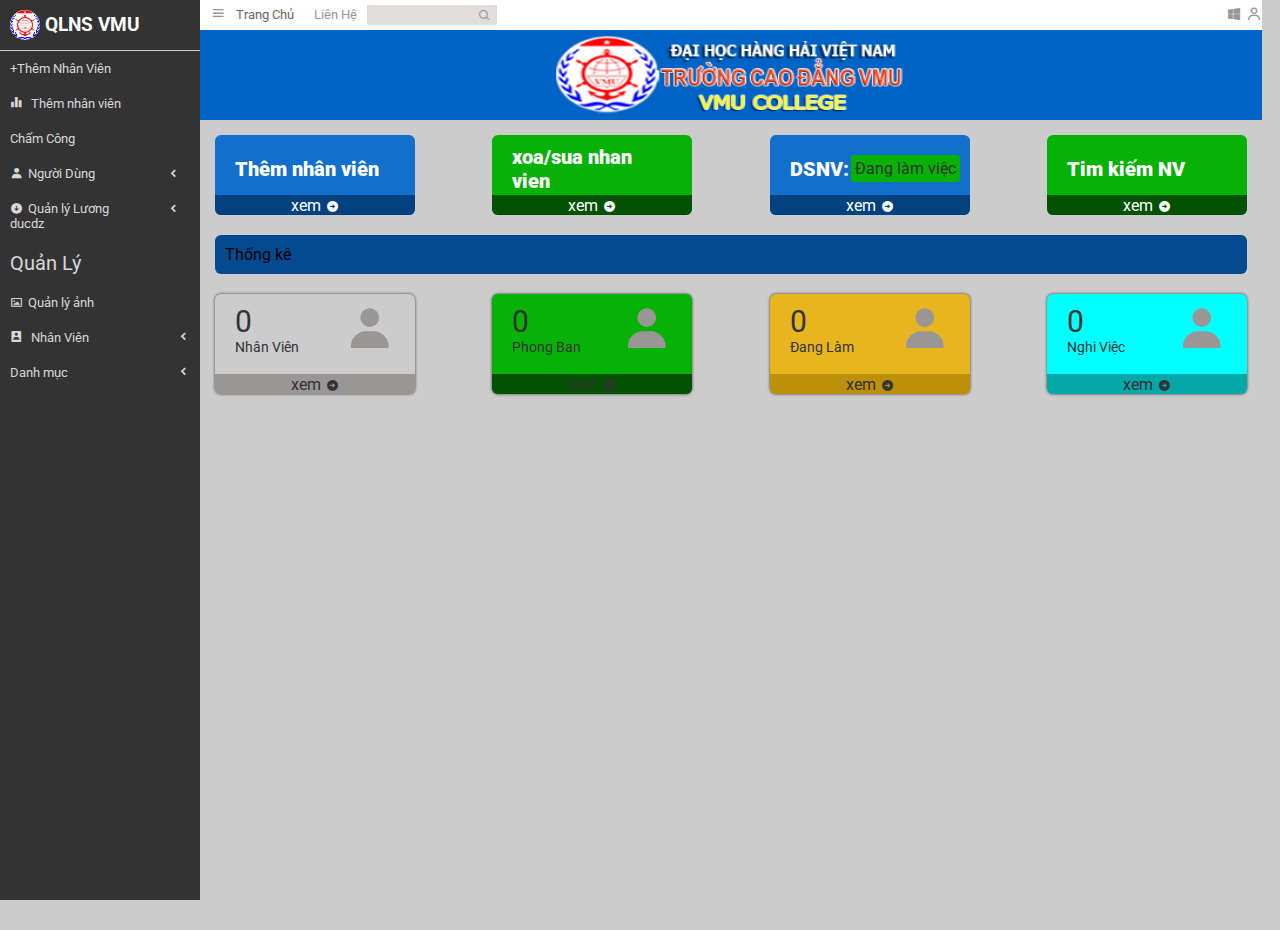
==== login.html @ 04783972 "update code" ====
<!DOCTYPE html>
<html lang="en">
<head>
    <meta charset="UTF-8">
    <meta http-equiv="X-UA-Compatible" content="IE=edge">
    <meta name="viewport" content="width=device-width, initial-scale=1.0">
    <title>phan mam nhan su</title>
    <link rel="stylesheet" href="./style.css">
    <link href='https://unpkg.com/boxicons@2.1.4/css/boxicons.min.css' rel='stylesheet'>
    <link rel="preconnect" href="https://fonts.googleapis.com">
<link rel="preconnect" href="https://fonts.gstatic.com" crossorigin>
<link href="https://fonts.googleapis.com/css2?family=Lobster&family=Pacifico&family=Roboto:ital,wght@0,300;0,400;1,400&display=swap" rel="stylesheet">
</head>
<body onload="listMember()">
    <header>
        <div class="menu">
            <div class="menu-logo">
                <img src="./img/download.png" alt="">
                <h3>QLNS VMU</h3>
            </div>
             <ul class="menu-content">
                <li>+Thêm Nhân Viên</li>
                <li><i class='bx bxs-bar-chart-alt-2'></i>
                  <span>Thêm nhân viên</span> </li>
                <li>Chấm Công</li>
                <li><i class='bx bxs-user'></i> Người Dùng <i class='bx bxs-chevron-left arrow-right'></i></li>
                <li class="wage"> 
                    <div class="wage-list">
                        <i class='bx bxs-down-arrow-circle'></i> Quản lý Lương <i class='bx bxs-chevron-left arrow-right wage-arrow'></i>
                        <i class='bx bx-chevron-down arrow-right wage-arrow1 move'></i>
                    </div>
                        <div>ducdz</div>
                        <div class="table-salary move">
                            <p><input type="radio" name="wage"> <small>Bang tinh luong</small> <br></p>
                             
                             <p><input type="radio" name="wage"> <span class="salary">Tinh luong</span></p>
                             
                        </div>
                               
                </li>
                <li class="li6">Quản Lý</li>
                <li><i class='bx bx-image'></i> Quản lý ảnh</li>
                <li><i class='bx bxs-user-rectangle'></i> Nhân Viên <i class='bx bxs-chevron-left arrow-right'></i></li>
                <li>Danh mục <i class='bx bxs-chevron-left arrow-right '></i></li>
             </ul>
        </div>
        <div class="content">
            <div class="content-top">
                <div class="header-top">
                    <div class="header-top-icon">
                        <i class='bx bx-menu'></i>
                    </div>
                     <span class="home-page">Trang Chủ</span>
                     <span>Liên Hệ</span>
                     <div class="header-top-search">
                        <input type="text" >
                        <i class='bx bx-search search'></i>
                     </div>
                </div>
                <div class="header-top-2">
                    <a href="#"><i class='bx bxl-windows'></i></a>
                    <a href="#"><i class='bx bx-user'></i></a>
                </div>
            </div>
             <div class="content-body">
                <div class="content-logo">
                    <img src="./img/logo11.png" alt="">
                </div>
                <div class="content-add">
                    <div class="add-staff">
                        <span>Thêm nhân viên</span>
                        <div class="add-staff-item add-Staff-move">
                            <p>xem</p>
                            <i class='bx bxs-right-arrow-circle'></i>
                        </div>
                        
                    </div>
                    <div class="add-staff xanh Timekeeping">
                        <span>xoa/sua nhan vien</span>
                        <div class="add-staff-item xanh">
                            <p>xem</p>
                            <i class='bx bxs-right-arrow-circle'></i>
                        </div>
                    </div>
                    <div class="add-staff">
                        <span>DSNV:</span>
                        <a href="#">Đang làm việc </a>
                        <div class="add-staff-item ">
                            <p>xem</p>
                            <i class='bx bxs-right-arrow-circle'></i>
                        </div>
                    </div>
                    <div class="add-staff xanh">
                        <span>Tim kiếm NV</span>
                        <div class="add-staff-item xanh">
                            <p>xem</p>
                            <i class='bx bxs-right-arrow-circle'></i>
                        </div>
                    </div>
                </div>
                <div class="statisitcal">
                    <div class="statisitcal-text">
                        <span>Thống kê</span>
                    </div>
                    <div class="statisitcal-content  ">
                        <div class="statisitcal-item">
                            <div class="statisitcal-chu">
                                 <div class="statisitcal-chu-item">
                                    <span>0 </span>
                                    <p>Nhân Viên</p>
                                 </div>
                                 
                                <i class='bx bxs-user'></i>
                            </div>
                             
                            <div class="add-staff-item white infor-staff">
                                <p>xem</p>
                                <i class='bx bxs-right-arrow-circle'></i>
                            </div>
                        </div>
                        <div class="statisitcal-item xanh">
                            <div class="statisitcal-chu">
                                 <div class="statisitcal-chu-item">
                                    <span>0 </span>
                                    <p>Phong Ban</p>
                                 </div>
                                 
                                <i class='bx bxs-user'></i>
                            </div>
                             
                            <div class="add-staff-item xanh ">
                                <p>xem</p>
                                <i class='bx bxs-right-arrow-circle'></i>
                            </div>
                        </div>
                        <div class="statisitcal-item vang ">
                            <div class="statisitcal-chu">
                                 <div class="statisitcal-chu-item">
                                    <span>0 </span>
                                    <p>Đang Làm</p>
                                 </div>
                                 
                                <i class='bx bxs-user'></i>
                            </div>
                             
                            <div class="add-staff-item vang">
                                <p>xem</p>
                                <i class='bx bxs-right-arrow-circle'></i>
                            </div>
                        </div>
                        <div class="statisitcal-item xanhlam">
                            <div class="statisitcal-chu">
                                 <div class="statisitcal-chu-item">
                                    <span>0 </span>
                                    <p>Nghi Việc</p>
                                 </div>
                                 
                                <i class='bx bxs-user'></i>
                            </div>
                             
                            <div class="add-staff-item xanhlam">
                                <p>xem</p>
                                <i class='bx bxs-right-arrow-circle'></i>
                            </div>
                        </div>
                    </div>
                    <div class="board-Staff move">
                        <h3>Thông Tinh Nhân Viên</h3>
                        <form action="">
                            <div class="board-Staff-item">  
                                <span>Họ và tên</span>
                                <input type="text" id="fullname">
                                <small > </small> <br>
                            </div>
                            <div class="board-Staff-item">
                                <span>Email</span>
                                <input type="email" id="email">
                                <small for=""> </small> <br>
                            </div>
                            <div class="board-Staff-item">
                                <span>số điện thoại</span>
                                <input type="text" id="sdt">
                                <small for=""> </small> <br>
                            </div>
                            <div class="board-Staff-item">
                                <span>Địa chỉ</span>
                                <input type="text" id="address">
                                <small > </small> <br>
                            </div>
                             
                            <div class="board-Staff-item">
                                <span>So CMND</span>
                                <input type="text" id="cmnd">
                                <small> </small> <br>
                            </div>
                            <div class="board-Staff-item  ">
                                <span>Tinh Trang</span>
                            <input type="radio" name="word" id="job" value="1">Đang Làm
                            <input type="radio" name="word" id="nojob" class="check-word" value="2">Nghỉ Việc
                            <small> </small> <br>
                            </div>
                            
                            <div class="board-Staff-item ">
                                <span>Giới Tính</span>
                            <input type="radio"   name="gender" id="male" value="Nam">Nam
                            <input type="radio" name="gender" id="famale" class="check-seed" value="Nu">Nu 
                            <small> </small> <br>
                            </div>
                            <div class="board-Staff-item  ">
                                <input id="index" type="hidden">
                            </div>
                            <button id="submit-save" class="add-submit" type="submit">Lưu lại</button>
                            <button id="submit-update" style="display:none">update</button>
                        </form>
                         
                    </div>
                    <table  width="100%" id="table-info" class="infor-Member move">
                           <!-- <tr>   
                            <th>Ho Va Ten</th>
                            <th>Dia Chi Email </th>
                            <th>So dien Thoai</th>
                            <th>dia Chi</th>
                            <th>So CMND</th>
                            <th>Tinh Trang</th>
                            <th>gioi tinh</th>
                            </tr> -->
                            <!-- <tr>
                                <td>tran duy duc</td>
                                <td>tranduc@gmail.com</td>
                                <td>098923323</td>
                                <td>vb hai phong</td>
                                <td>48384090384028502</td>
                                <td class="green">nghi viec</td>
                                <td>nam</td>
                            </tr> -->
                              
                    </table>
                    <table  width="100%" class="edit-staff move">
                    </table>
                </div>
             </div>
        </div>
         
         <script src="./index.js"></script>
    </header>
</body>
</html>
---- style.css ----
*{
    margin: 0px;
    padding: 0px;
    box-sizing: border-box;
    font-family: 'Roboto', sans-serif;
}
header{
    width: 100%;
    display: flex;
}
a{
    text-decoration: none;
}
body{
    background-color: #ccc;
    overflow-x: hidden;
    width: 100%;
    height: 100%;
}
.menu{
   
    position: fixed;
    top: 0;
    right: 0;
    bottom: 0;
    width: 200px;
    left: 0;
    background-color: #333;
    margin: 0px;
}
.content{
    width:83%;
    margin-left: 200px;
}
.header-top{
    display: flex;
    margin: 0px 10px;
}
.content-top{
    height: 30px;
    background-color: #fff;
    width: 100%;
    display: flex;
    align-items: center;
    justify-content: space-between;
    color: #9b9696;
    
}
.content-top span{
    margin: 0px 10px;
    font-size: 13px;
    line-height: 20px;
    
}
.header-top-search{
    width: 130px;
    height: 20px;
    display: flex;
    position: relative;
    
    border-radius: 2px;
    background-color: #ccc;
}
.header-top-search input{
    outline: none;
    height: 100%;
    width: 100%;
    padding: 2px 5px;
    font-size: 10px;
    border: none;
    background-color: #e2dddd;
    border-radius: 3px;
}
.header-top-search .search{ 
    position: absolute;
    right:6px;
    top:50%;
    transform: translateY(-50%);
    font-size: 13px;
    
}
.content-logo{
    background-color: #0063c6;
    display: flex;
    justify-content: center;
    height: 90px;
}
.header-top-2 a{
    color: #9b9696;
}
.content-body img{
   width: 350px;
   height: 100%;
   margin: 0px auto;
}
.content-body{
    height: 100vh;
}
.content-add{
    display: flex;
    justify-content: space-between;
    margin: 15px 0px;
    padding: 0px 15px;
}
.add-staff{
    padding:7px 20px 20px 20px;
    display: flex;
    align-items: center;
    background-color: #126fcb;
    color: #fff;
    border-radius: 6px;
    position: relative;
    overflow: hidden;
    height: 80px;
    width: 200px;
    position: relative;
}
.add-staff a{
    position: absolute;
    background-color: #06b206;
    padding: 4px;
    border-radius: 3px;
    color: #333;
}

.add-staff span{
  font-size: 20px;
  font-weight: 900;
  position: relative;
}
.add-staff a{
    position: absolute;
    right: 10px;
}
 .add-staff-item{
    width: 100%;
    height: 15px;
    background-color:#034281;
    position: absolute;
    bottom: 0px;
    left: 0px;
    display: flex;
    align-items: center;
    padding: 10px;
    justify-content: center;
    cursor: pointer;
 }
 .add-staff.xanh{
    background-color:#06b206;
 }
 .add-staff-item.white{
    background-color:#9b9696;
 }
 .add-staff-item.xanh{
    background-color: #025202;
 }
 .statisitcal-item.xanh{
    background-color:#06b206;
 }
 .statisitcal-item.vang{
    background-color: #e7b51e;
 }
 .add-staff-item.vang{
    background-color: #bd9009;
 }
 .statisitcal-item.xanhlam{
    background-color: #00FFFF;
 }
 .add-staff-item.xanhlam{
    background-color: #05a8a8;
 }
 .add-staff-item i{
    font-size: 13px;
    margin:2px 0px 0px 5px;
 }
 .statisitcal{
    width: 100%;
    padding:5px 15px;
    
 }
 .statisitcal-text{
    padding: 10px;
    width: 100%;
    background-color:#044a91;
    border-radius: 6px;
    
 }
 .statisitcal-content{
    margin-top: 20px;
    display: flex;
    justify-content: space-between;
 }
 .statisitcal-content.move{
    position: relative;
    right: -120%;
    transition:linear 1s;
    display: none;
 }
 .statisitcal-item{
    padding: 10px 20px;
    color: #333;
    border-radius: 6px;
    position: relative;
    overflow: hidden;
    height: 100px;
    width: 200px;
     
    box-shadow: 0 0 3px #333;
 }
 .statisitcal-chu{
    display: flex;
    justify-content: space-between;
 }
 .statisitcal-chu span{
    font-size: 30px;
 }
 .statisitcal-chu p{
    font-size: 14px;
 }
 .statisitcal-chu i{
    font-size: 50px;
    align-items: center;
    color: #9b9696;
 }
 .menu-logo{
    color: #fff;
    padding: 10px;
    border-bottom: 1px solid#ccc;
    display: flex;
    align-items: center;
 }
.menu-logo img{
    width: 30px;    
    height: 30px;
    margin-right: 5px;
    border-radius: 50px;
}
li{
    list-style: none;
}
.menu-content{
    padding: 10px;
}
.menu-content li{
    margin-bottom: 20px;
    color: #d7d7d7;
    font-size: 13px;
}
.menu-content li:nth-child(4){
     display: flex;
     align-items: center;
     position: relative;
     
}
.menu-content li:nth-child(5){
    
    align-items: center;
    position: relative;
    
}
.wage:checked ~ .table-salary{
     display: block;
}
.table-salary{
     padding: 5px 0px 0px 5px;
    font-size: 12px;
     
 }
 .table-salary.move{
     display: none;
 }
 .table-salary p{
  display: flex;
  align-items: center;
  padding: 3px 0px 2px 5px
 }
 
 .table-salary p input{
    width: 9px;
    border: none;
    padding-right: 5px;
    margin-right: 5px;
 }
 .wage-arrow.move{
    display: none;
 }
 .wage-arrow1.move{
    display: none;
    font-size: 12px;
 }
 .wage-arrow1{
    font-size: 16px;
 }
 
 .wage-list{
    display: flex;
    align-items: center;
 }
.menu-content li:nth-child(6){
    display: flex;
    align-items: center;
    position: relative;
    margin-top: 20px;
    font-size: 20px;
}
.menu-content li:nth-child(7){
    display: flex;
    align-items: center;
    position: relative;
    
}
.menu-content li i{
    margin-right: 5px;
}
.menu-content li:hover{
    color:#fff;
    cursor: pointer;
}
.menu-content li .arrow-right{
   position: absolute;
   right: 5px;
}
.board-Staff{
    margin-top: 20px;
    width: 550px;
     
    box-shadow: 0 0 3px #333;
    padding:10px 20px;
    border-radius: 3px;
    background-image: url(img/download-bang-nhanvien.jpg);
    background-size: cover;
    background-position: center;
    
}
.board-Staff .move{
    color: red;
}
.board-Staff-item{
    margin: 6px 0px;
    display: flex;
    align-items: center;
}
.board-Staff-item input{
    border: none;
    border-radius: 3px;
    padding: 4px 6px;
    outline: none;
    box-shadow: 0 0 2px #333;
    margin:1px 5px 1px 5px;
    font-size: 11px;
    width:160px;
}
.board-Staff-item input[type="radio"]{
    width: 13px;
    box-shadow: none;
}

.board-Staff-item span{
    width: 100px;
    float: left;
    font-size: 13px;
}
.board-Staff button{
    padding: 7px 20px;
    border: none;
    border-radius: 9px;
    background-color: rgb(231, 220, 220)  ;
    cursor: pointer;
}
.board-Staff button:hover{
    background-color: #9b9696;
}
.board-Staff.move{
    display: none;
}
#male,#famale{
     box-shadow: none;
     margin-right: 5px;
}
#table-info,#table-info tr,#table-info th{
    box-shadow: 0 0 1px black;
    padding: 15PX 0PX;
}
#table-info{
    margin-top: 20px;
     
}
#table-info.move{
    display: none;
}
#table-info td{
    padding: 15px 8px;
    
}
/* #table-info td.green{
     color: #0063c6;
}
#table-info td.red{
    color: red;
} */
table{
    border-collapse:collapse;
}
 .board-Staff-item small{
    margin-left: 5px;
 }
 .infor-Member tr{
    background-image: url(img/download-bang-nhanvien.jpg);
    background-position:left;
    background-size:auto;
    opacity: 0.8;
    color:black;
 }
 .edit-staff.move{
    display: none;
 }
 .edit-staff tr{
    background-image: url(img/download-bang-nhanvien.jpg);
    background-position:left;
    background-size:auto;
    opacity: 0.8;
    color:black;
    box-shadow: 0 0 1px black;
    padding: 15px 0px;
 }
 .edit-staff td{
    padding: 15px 8px;
    font-size: 13px;
 }
 .edit-staff th{
    padding: 15px 8px;
 }
 .edit-staff{
    margin-top: 20px;
    box-shadow: 0 0 1px black;
    padding: 15PX 0PX;
 }
 .home-page{
    cursor: pointer;
    color: rgb(110, 102, 102);
 }
 .home-page:hover{
    color: black;
 }
 .managae-salary{
    position: relative;
 }
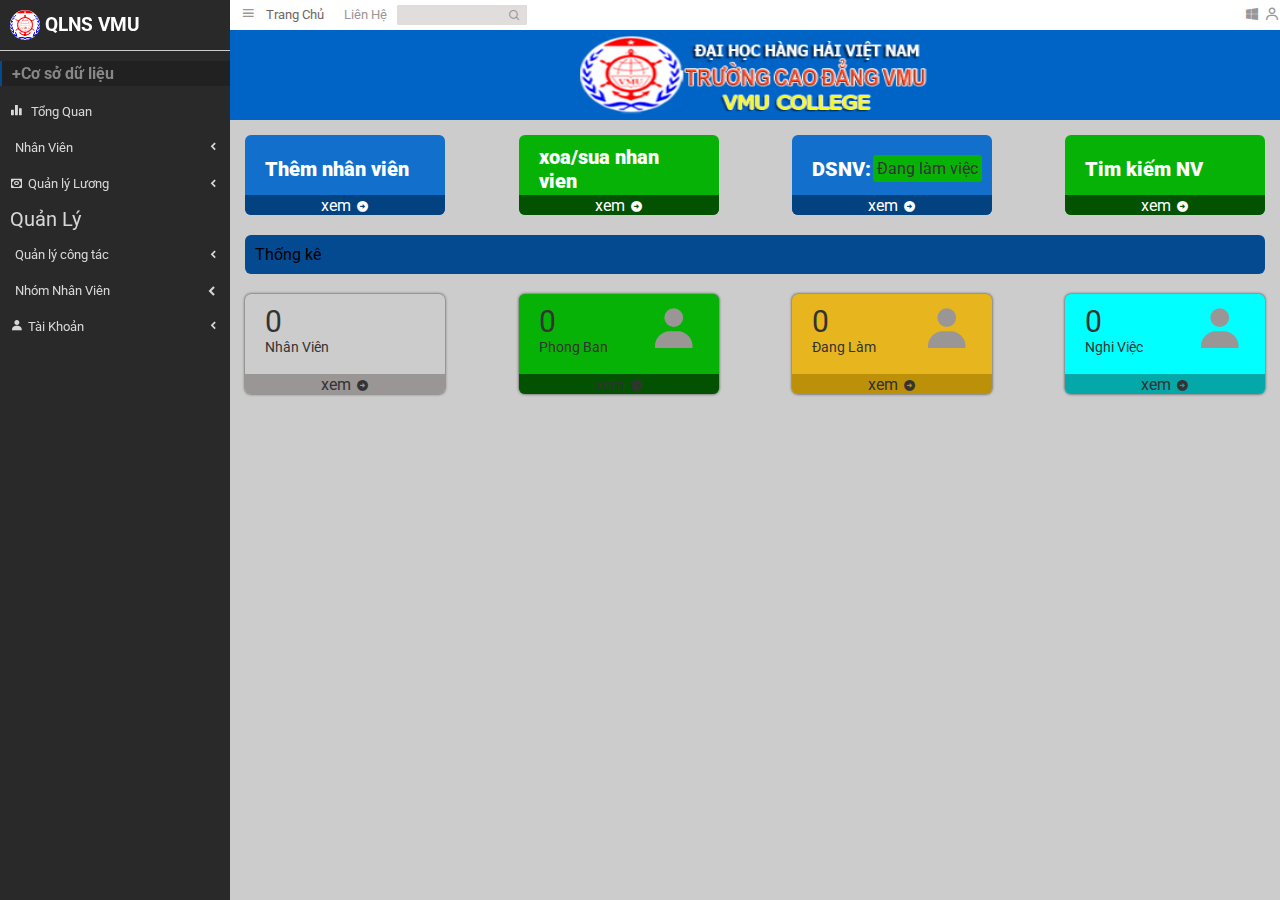
==== commit 16a9a13c: "update" ====
--- a/login.html
+++ b/login.html
@@ -10,6 +10,7 @@
     <link rel="preconnect" href="https://fonts.googleapis.com">
 <link rel="preconnect" href="https://fonts.gstatic.com" crossorigin>
 <link href="https://fonts.googleapis.com/css2?family=Lobster&family=Pacifico&family=Roboto:ital,wght@0,300;0,400;1,400&display=swap" rel="stylesheet">
+<link rel="stylesheet" href="https://cdnjs.cloudflare.com/ajax/libs/font-awesome/6.2.1/css/all.min.css" integrity="sha512-MV7K8+y+gLIBoVD59lQIYicR65iaqukzvf/nwasF0nqhPay5w/9lJmVM2hMDcnK1OnMGCdVK+iQrJ7lzPJQd1w==" crossorigin="anonymous" referrerpolicy="no-referrer" />
 </head>
 <body onload="listMember()">
     <header>
@@ -19,31 +20,78 @@
                 <h3>QLNS VMU</h3>
             </div>
              <ul class="menu-content">
-                <li>+Thêm Nhân Viên</li>
+                <li class="move">+Cơ sở dữ liệu</li>
                 <li><i class='bx bxs-bar-chart-alt-2'></i>
-                  <span>Thêm nhân viên</span> </li>
-                <li>Chấm Công</li>
-                <li><i class='bx bxs-user'></i> Người Dùng <i class='bx bxs-chevron-left arrow-right'></i></li>
+                  <span class="menu-scroll">Tổng Quan</span> </li>
+                <!-- <li>Chấm Công</li> -->
+                <li class="menu-li-Staff">
+                    <div class="staff-name menu-scroll">
+                     <i class="fa-solid fa-users-line"></i>  Nhân Viên <i class='bx bxs-chevron-left wage-arrow2'></i>
+                        <i class='bx bx-chevron-down arrow-right wage-arrow3 move'></i> <br>
+                    </div>
+                    <div class="staff-item move">
+                        <p class="menu-addStaff"><input type="radio" name="wage"> <span>Thêm Nhân Viên</span> <br></p>
+                         
+                         <p class="menu-EditStaff"><input type="radio" name="wage"> <span class="salary">Sửa xóa nhân viên</span></p>
+                         <p class="menu-InfoStaff"><input type="radio" name="wage"> <span>thông tin Nhân viên</span> <br></p>
+                         <p ><input type="radio" name="wage"> <span>Chức vụ</span> <br></p>
+                         <p ><input type="radio" name="wage"> <span>Trình độ</span> <br></p>
+                    </div>
+
+                </li>
                 <li class="wage"> 
-                    <div class="wage-list">
-                        <i class='bx bxs-down-arrow-circle'></i> Quản lý Lương <i class='bx bxs-chevron-left arrow-right wage-arrow'></i>
+                    <div class="wage-list menu-scroll">
+                        <i class='bx bx-money'></i> Quản lý Lương <i class='bx bxs-chevron-left arrow-right wage-arrow'></i>
                         <i class='bx bx-chevron-down arrow-right wage-arrow1 move'></i>
-                    </div>
-                        <div>ducdz</div>
-                        <div class="table-salary move">
-                            <p><input type="radio" name="wage"> <small>Bang tinh luong</small> <br></p>
-                             
-                             <p><input type="radio" name="wage"> <span class="salary">Tinh luong</span></p>
-                             
-                        </div>
-                               
-                </li>
-                <li class="li6">Quản Lý</li>
-                <li><i class='bx bx-image'></i> Quản lý ảnh</li>
-                <li><i class='bx bxs-user-rectangle'></i> Nhân Viên <i class='bx bxs-chevron-left arrow-right'></i></li>
-                <li>Danh mục <i class='bx bxs-chevron-left arrow-right '></i></li>
+                    </div>   
+                    <div class="table-salary move ">
+                        <p><input type="radio" name="wage"> <label>Bang tinh luong</label> <br></p>
+                         
+                         <p class="table-salary-table"><input type="radio" name="wage"> <span class="salary">Tinh luong</span></p>
+                         
+                    </div>       
+                </li>
+                 
+                <li class="li6 menu-scroll">Quản Lý</li>
+                <li>
+                    <div class="menu-word">
+                        <i class="fa-solid fa-plane"></i> Quản lý công tác <i class='bx bxs-chevron-left arrow-right menu-icon-left'></i>
+                        <i class='bx bx-chevron-down arrow-right menu-icon-bottom move'></i>
+                    </div>   
+                     
+                    <div class="menu-word-list move">
+                        <p id="add-word"><input type="radio" name="wage" > <label>Tạo công tác</label> <br></p>     
+                         <p class="table-salary-table"><input type="radio" name="wage"> <span class="salary">Danh sách công tác</span></p>
+                         
+                    </div>    
+                    
+                </li>
+               
+
+                <li>
+                    <div class="menu-Staff-group">
+                        <i class="fa-solid fa-people-roof"></i>Nhóm Nhân Viên <i class='bx bxs-chevron-left arrow-right menu-Staff-group-left'></i>
+                        <i class='bx bx-chevron-down arrow-right menu-Staff-group-bottom move'></i>
+                    </div>
+                    <div class="menu-Staff-group-list move">
+                        <p><input type="radio" name="wage"> <label>Tạo công tác</label> <br></p>     
+                         <p class="table-salary-table"><input type="radio" name="wage"> <span class="salary">Danh sách công tác</span></p>
+                    </div>   
+                </li>
+                <li>
+                    <div class="menu-account-list">
+                        <i class='bx bxs-user'></i>Tài Khoản <i class='bx bxs-chevron-left arrow-right menu-account-bottom'></i>
+                        <i class='bx bx-chevron-down arrow-right menu-account-left move'></i>
+                    </div>
+                     
+                    <div class="menu-account move">
+                        <p><input type="radio" name="wage"> <label><a href="index.html">Đăng nhập</a></label> <br></p>     
+                         <p class="table-salary-table"><input type="radio" name="wage"> <span class="salary"><a href="signup.html">Đăng ký tài khoản</a></span></p>
+                    </div>  
+                </li>
              </ul>
         </div>
+    </header>
         <div class="content">
             <div class="content-top">
                 <div class="header-top">
@@ -92,7 +140,7 @@
                     </div>
                     <div class="add-staff xanh">
                         <span>Tim kiếm NV</span>
-                        <div class="add-staff-item xanh">
+                        <div class="add-staff-item xanh add-staff-xanh">
                             <p>xem</p>
                             <i class='bx bxs-right-arrow-circle'></i>
                         </div>
@@ -110,7 +158,7 @@
                                     <p>Nhân Viên</p>
                                  </div>
                                  
-                                <i class='bx bxs-user'></i>
+                                 <i class="fa-solid fa-users-line"></i>
                             </div>
                              
                             <div class="add-staff-item white infor-staff">
@@ -136,7 +184,7 @@
                         <div class="statisitcal-item vang ">
                             <div class="statisitcal-chu">
                                  <div class="statisitcal-chu-item">
-                                    <span>0 </span>
+                                    <span class="IndexWord">0 </span>
                                     <p>Đang Làm</p>
                                  </div>
                                  
@@ -151,7 +199,7 @@
                         <div class="statisitcal-item xanhlam">
                             <div class="statisitcal-chu">
                                  <div class="statisitcal-chu-item">
-                                    <span>0 </span>
+                                    <span class="indexResign">0 </span>
                                     <p>Nghi Việc</p>
                                  </div>
                                  
@@ -239,9 +287,109 @@
                     </table>
                 </div>
              </div>
+             <!-- quan ly luong -->
+                 <div class="table-wage move1">
+                    <ul class="table-wage-list">
+
+                        <li><h3>Tính Lương Nhân Viên</h3></li>
+                        <li><p>Mã Lương</p><input  type="text" id="table-wage-code" value="6868" placeholder="6868"></li>
+                        <li class="list-name-nv">
+                            <p>Nhân Viên</p>
+                            <select name="" id="list-name-nv-list">
+                                <option value="--chon nhan vien--">--Chọn Nhân Viên--</option>
+
+                            </select>
+                        </li>
+                        <li>
+                            <p>Số Ngày Công</p>
+                            <input type="number" id="word-day" placeholder="Nhap so ngay cong"  min="1" max="31">
+                        </li>
+                        <li>
+                            <p>Phụ Cấp(phụ cấp chức vụ)</p>
+                            <input type="text" id="allowance" placeholder="chọn phụ cấp (1000vnđ = 1)">
+                        </li>
+                        <li>
+                            <p>Tạm Ứng</p>
+                            <input type="namber" id="advance-money" placeholder="(1000vnđ = 1)">
+                        </li>
+                        <li>
+                            <p>Ngày tháng</p>
+                            <input type="date" id="date">
+                        </li>
+                        <li> <p>Người Tạo</p> <input type="text" id="table-wage-admin" value="admin" placeholder="admin"></li>
+                        <button class="btn-wage">Tính Lương Nhân Viên</button>
+                    </ul>
+                 </div>
+                 <!-- bang tinh cong tac -->
+                 <div class="table-word-bussiness move">
+                    <ul class="table-word-bussiness-list">
+
+                        <li><h3>Công Tác</h3></li>
+                        <li><p>mã công tác</p><input  type="text" id="table-word-bussiness-code" value="6868" placeholder="6868"></li>
+                        <li class="table-word-bussiness-nv">
+                            <p>Chọn Nhân Viên</p>
+                            <select name="" id="table-word-bussiness-nv-list">
+                                <option value="--chon nhan vien--">--Chọn Nhân Viên--</option>
+
+                            </select>
+                        </li>
+                        <li>
+                            <p>Ngày Bắt đầu</p>
+                            <input type="date" id="date">
+                        </li>
+                        <li>
+                            <p>Ngày Kết Thúc</p>
+                            <input type="date" id="date">
+                        </li>       
+                        <li>
+                            <p>Địa Điểm công tác</p>
+                            <input type="text" id="allowance" placeholder="chọn phụ cấp">
+                        </li>
+                        <li>
+                            <p>Mục Đích Công Tác</p>
+                            <input type="namber" id="advance-money" placeholder="0">
+                        </li>
+                       
+                        <li> <p>Người Tạo</p> <input type="text" id="table-wage-admin" value="admin" placeholder="admin"></li>
+                        <button class="btn-wage">Luu thong tin</button>
+                    </ul>
+                </div>
+                 <!-- bang da tinh luong -->
+            </div>
+            <div class="payroll-list move">
+                <div class="payroll move">
+                    <table >
+                        <tr style="background-color:#4392e2;">
+                            <th>mã lương</th>
+                            <th>Nhân Viên</th>
+                            <th>Số Ngày Công</th>
+                            <th>Phụ Cấp</th>
+                            <th>Tạm Ứng</th>
+                            <th>Ngày Tháng</th>
+                            <th>Người tạo</th>
+                        </tr>
+                        <tr class="payrollTr">
+                            <td>Chưa nhập dữ liệu :)))</td>
+                            <td>Chưa nhập dữ liệu :)))</td>
+                            <td>Chưa nhập dữ liệu :)))</td>
+                            <td>Chưa nhập dữ liệu :)))</td>
+                            <td>Chưa nhập dữ liệu :)))</td>
+                            <td>Chưa nhập dữ liệu :)))</td>         
+                            <td>Chưa nhập dữ liệu :)))</td>
+                        </tr>
+    
+                    </table>
+                    <div class="total-money">tong thu nhap:</div>
+            </div>
+             
+            </div>
+            <div class="loatAll move">
+        
+                <div class="loat">
+            
+                </div>
         </div>
-         
          <script src="./index.js"></script>
-    </header>
+     
 </body>
 </html>--- a/style.css
+++ b/style.css
@@ -23,14 +23,14 @@
     top: 0;
     right: 0;
     bottom: 0;
-    width: 200px;
+    width: 18%;
     left: 0;
-    background-color: #333;
+    background-color: rgba(0,0,0,0.8);
     margin: 0px;
 }
 .content{
-    width:83%;
-    margin-left: 200px;
+    width: 82%;
+    margin-left: 18%;
 }
 .header-top{
     display: flex;
@@ -94,7 +94,7 @@
    margin: 0px auto;
 }
 .content-body{
-    height: 100vh;
+    max-height: 100vh;
 }
 .content-add{
     display: flex;
@@ -239,24 +239,81 @@
     list-style: none;
 }
 .menu-content{
-    padding: 10px;
+    padding: 10px 0px;
 }
 .menu-content li{
-    margin-bottom: 20px;
+    margin-bottom: 15px;
     color: #d7d7d7;
     font-size: 13px;
+    padding: 3px 10px;
+}
+.menu-content li.move{
+    border-left: 2px solid #044a91;
+    background: rgba(0,0,0,0.2);
+}
+.menu-content li:nth-child(1){
+    color: #878787;
+    font-size: 16px;
+    font-weight: 700;
 }
 .menu-content li:nth-child(4){
-     display: flex;
+     margin-bottom: 0px;
      align-items: center;
      position: relative;
-     
+    
+}
+.menu-content li:nth-child(4) .staff-name{
+     width: 100%;
+}
+.menu-account-bottom.move{
+     display: none;
+}
+.menu-account-left.move{
+    display: none;
+}
+.menu-account.move{
+    display: none;
+}
+.menu-account{
+    padding: 5px 0px 0px 5px;
+    font-size: 12px;
+    color: #fff;
+    margin-bottom: 5px;
+    cursor: pointer;
+}
+.menu-account p a{
+    color: #fff;
+}
+.staff-item{
+    padding: 5px 0px 0px 5px;
+    font-size: 12px;
+    color: #fff;
+    margin-bottom: 5px;
+    cursor: pointer
+    
+}
+.staff-item.move{
+    display: none;
+}
+.staff-item p input{
+    width: 9px;
+    border: none;
+    padding-right: 5px;
+    margin-right: 5px
+}
+.staff-item p span{
+    font-size: 11px;
+}
+.staff-item p{
+    display: flex;
+    align-items: center;
+    margin-bottom: 3px;
 }
 .menu-content li:nth-child(5){
     
     align-items: center;
     position: relative;
-    
+    margin-bottom: 0px;
 }
 .wage:checked ~ .table-salary{
      display: block;
@@ -264,7 +321,9 @@
 .table-salary{
      padding: 5px 0px 0px 5px;
     font-size: 12px;
-     
+     color: #fff;
+     margin-bottom: 5px;
+     cursor: pointer;
  }
  .table-salary.move{
      display: none;
@@ -296,18 +355,81 @@
     display: flex;
     align-items: center;
  }
-.menu-content li:nth-child(6){
+.menu-content li:nth-child(5){
     display: flex;
     align-items: center;
     position: relative;
-    margin-top: 20px;
+    margin: 10px 0px;
     font-size: 20px;
 }
 .menu-content li:nth-child(7){
-    display: flex;
-    align-items: center;
+   
     position: relative;
-    
+    margin-top: 10px;
+    font-size: 13px;
+}
+.menu-icon-bottom.move{
+    display: none;
+}
+.menu-icon-bottom{
+    font-size: 16px;
+}
+.menu-icon-left.move{
+    display: none;
+}
+.menu-word-list.move{
+    display: none;
+}
+.menu-word{
+    display: flex;
+    align-items: center;
+}
+.menu-word-list{
+    padding: 5px 0px 0px 5px;
+    font-size: 12px;
+    color: #fff;
+    margin-bottom: 5px;
+    cursor: pointer;
+}
+.menu-content li input[type="radio"]{
+    width: 9px;
+    border: none;
+    padding-right: 5px;
+    margin-right: 5px;
+}
+.menu-content li p{
+    display: flex;
+    align-items: center;
+    padding: 3px 0px 2px 5px
+}
+.menu-Staff-group i{
+   font-size: 16px;
+}
+.menu-word-list p{
+    display: flex;
+    align-items: center;
+    padding: 3px 0px 2px 5px;
+}
+/* menu-taff-group */
+.menu-Staff-group{
+    display: flex;
+    align-items: center;
+}
+.menu-Staff-group-list{
+    padding: 5px 0px 0px 5px;
+    font-size: 12px;
+    color: #fff;
+    margin-bottom: 5px;
+    cursor: pointer;
+}
+.menu-Staff-group-list.move{
+    display: none;
+}
+.menu-Staff-group-left.move{
+    display: none;
+}
+.menu-Staff-group-bottom.move{
+    display: none;
 }
 .menu-content li i{
     margin-right: 5px;
@@ -320,6 +442,19 @@
    position: absolute;
    right: 5px;
 }
+.menu-content li .wage-arrow2{
+    position: absolute;
+    right: 5px;
+ }
+ .wage-arrow3{
+    font-size: 14px;
+ }
+ .wage-arrow3.move{
+    display: none;
+ }
+ .wage-arrow2.move{
+    display: none;
+ }
 .board-Staff{
     margin-top: 20px;
     width: 550px;
@@ -361,14 +496,15 @@
     font-size: 13px;
 }
 .board-Staff button{
-    padding: 7px 20px;
-    border: none;
-    border-radius: 9px;
-    background-color: rgb(231, 220, 220)  ;
+    background: #0060c6;
+    padding: 9px 28px;
+    border: none;
+    border-radius: 16px;
     cursor: pointer;
+    color: #ccc;
 }
 .board-Staff button:hover{
-    background-color: #9b9696;
+    background-color: #03478f;
 }
 .board-Staff.move{
     display: none;
@@ -426,6 +562,7 @@
  .edit-staff td{
     padding: 15px 8px;
     font-size: 13px;
+    font-weight: 600;
  }
  .edit-staff th{
     padding: 15px 8px;
@@ -434,6 +571,7 @@
     margin-top: 20px;
     box-shadow: 0 0 1px black;
     padding: 15PX 0PX;
+    text-align: center;
  }
  .home-page{
     cursor: pointer;
@@ -445,5 +583,314 @@
  .managae-salary{
     position: relative;
  }
-  
-  +  /* quan ly luong */
+  .table-wage{
+    position: fixed;
+    top: 120px;
+    right: 0;
+    left: 18%;
+    bottom: 0;
+    background-color: #fff;
+    z-index: 100;
+    overflow-y: scroll;
+    padding: 10px;
+}
+ .table-wage{
+
+ }
+.table-wage-list{
+    padding: 15px;
+    background-color: #fff;
+    border-top: 3px solid #0063c6;
+    border-radius: 3px 3px 0px 0px;
+    box-shadow: 0 0 2px #333;
+}
+.table-wage-list li{
+    padding: 5px 0px;
+}
+.table-wage-list li:nth-child(1){
+    border-bottom: 1px solid #ccc;
+}
+.table-wage-list li:nth-child(2) input{
+   background-color: #ccc;
+}
+.table-wage-list li:nth-child(8) input{
+    background-color: #ccc;
+ }
+.table-wage-list li input{
+    width: 100%;
+    border: none;
+    box-shadow: 0px 0px 2px #333;
+    border-radius: 3px;
+    outline: none;
+    padding:3px 10px;
+    margin-top: 3px;
+}
+.table-wage-list select{
+    width: 100%;
+    border: none;
+    box-shadow: 0px 0px 2px #333;
+    border-radius: 3px;
+    outline: none;
+    padding:3px 10px;
+    margin-top: 3px;
+}
+.table-wage-list li p{
+    margin-bottom: 3px;
+    font-size: 15px;
+    color: #333;
+    font-weight: 600;
+}
+.table-wage-list button{
+    padding: 10px 20px;
+    margin-top: 10px;
+    border: none;
+    border-radius: 5px;
+    background-color: #126fcb;
+    color: #fff;
+    cursor: pointer;
+}
+.table-wage-list button:hover{
+    background-color: #034281;
+}
+#list-name-nv-list option{
+    padding: 10px;
+    line-height: 20px;
+}
+#list-name-nv-list{
+    display: block;
+}
+.table-wage.move1{
+   display: none;
+}
+.payroll-list{
+    position: fixed;
+    top: 0;
+    right: 0;
+    left: 0;
+    bottom: 0;
+    background-color: rgba(0, 0,0, 0.6);
+    z-index: 1000;
+}
+.payroll-list.move{
+    display: none;
+}
+.payroll{
+    position: absolute;
+    background-color: #fff;
+   
+    width: 900px;
+    top:50%;
+    left: 50%;
+    transform: translate(-50%, -50%);
+    z-index: 100;
+    border-radius: 3px;
+    box-shadow: 0 0 3px #333;
+    overflow: hidden;
+     
+}
+.payroll table{
+   width: 100%;
+   
+    padding: 10px;
+   
+}
+.payroll table tr th{
+    padding:20px 10px;
+    boder:1px solid #333
+}
+.payroll table tr td{
+    padding: 15px 14px;
+    boder:1px solid #333;
+    margin-right: 5px;
+    text-align: center;
+}
+.payroll table tr{
+   
+        border-top: 1px solid #ddd;
+        border-bottom: 1px solid #333;
+       
+}
+.total-money{
+    padding: 15px;
+    text-align: right;
+}
+@keyframes aoma{
+    0%{
+       
+        opacity: 0;
+    }
+    50%{
+        opacity: 0.5;
+        
+    }
+    75%{
+        opacity: 0.8;
+       
+    }
+    100%{
+        opacity: 1;
+        
+    }
+}
+/* tao bang cong tac */
+.table-word-bussiness{
+    position: fixed;
+    top: 120px;
+    right: 0;
+    left: 18%;
+    bottom: 0;
+    background-color: #fff;
+    z-index: 99;
+    overflow-y: scroll;
+    padding: 10px;
+}
+.table-word-bussiness-list{
+    padding: 15px;
+    background-color: #fff;
+    border-top: 3px solid #0063c6;
+    border-radius: 3px 3px 0px 0px;
+    box-shadow: 0 0 2px #333;
+}
+.table-word-bussiness-list li{
+    padding: 5px 0px
+}
+.table-word-bussiness-list li p{
+    margin-bottom: 3px;
+    font-size: 15px;
+    color: #333;
+    font-weight:600;
+}
+.table-word-bussiness-list li input{
+    width: 100%;
+    border: none;
+    box-shadow: 0px 0px 1px #333;
+    border-radius: 3px;
+    outline: none;
+    padding: 3px 10px;
+    margin-top: 3px;
+}
+.table-word-bussiness-list li select{
+    width: 100%;
+    border: none;
+    box-shadow: 0px 0px 1px #333;
+    border-radius: 3px;
+    outline: none;
+    padding: 3px 10px;
+    margin-top: 3px
+}
+.table-word-bussiness-list li:nth-child(2) input{
+    background-color: #ccc;
+}
+.table-word-bussiness-list button{
+    padding: 10px 20px;
+    margin-top: 10px;
+    border: none;
+    border-radius: 5px;
+    background-color: #126fcb;
+    color: #fff;
+    cursor: pointer;
+}
+.table-word-bussiness.move{
+    display: none;
+}
+.green{
+    background-color: #2d8cf1;
+}
+.loatAll{
+    position: fixed;
+    top:0;
+    left: 0;
+    right: 0;
+    bottom: 0;
+    background-color: rgba(129, 120, 120, 0.901);
+    display: flex;
+    justify-content: center;
+    align-items: center;
+   z-index: 99;
+   animation: changeColor linear 2s infinite;
+}
+@keyframes changeColor{
+   0%{
+    filter:hue-rotate(0deg);
+   }
+   100%{
+    filter:hue-rotate(360deg);
+   }
+}
+
+.loat{
+   width:100px;
+   height: 100px; 
+   
+   border-radius: 50%;
+   border: 5px solid rgb(82, 157, 233);
+   border-bottom-color: transparent;
+   border-left-color: transparent;
+   position:relative;
+    animation: xoay 1s ease infinite;
+
+   
+}
+ 
+.loat::before{
+    content: "";
+    position: absolute;
+    top:30px;
+    left:30px;
+    right: 30px;
+     bottom: 30px;
+    border-radius: 50%;
+    top:15px;
+    left:15px;
+    right: 15px;
+     bottom: 15px;
+   border: 5px solid rgb(82, 157, 233);
+   border-bottom-color: transparent;
+   border-left-color: transparent;
+   animation: xoay3 1s infinite;
+    
+}
+.loat::after{
+    content: "";
+    position: absolute;
+    top:30px;
+    left:30px;
+    right: 30px;
+     bottom: 30px;
+    
+    border-radius: 50%;
+   border: 5px solid rgb(82, 157, 233);
+   border-bottom-color: transparent;
+   border-left-color: transparent;
+   animation: xoay2 .1s infinite;
+    
+}
+.loatAll.move{
+    display: none;
+}
+@keyframes xoay{
+    0%{
+        transform: rotate(0deg);
+    }
+    100%{
+        transform: rotate(360deg);
+    }
+}
+@keyframes xoay1{
+    0%{
+        transform: rotate(0deg);
+    }
+    100%{
+        transform: rotate(-360deg);
+    }
+}
+@keyframes xoay3{
+    0%{
+        transform: rotate(0deg);
+    }
+    100%{
+        transform: rotate(-720deg);
+    }
+}
+/* giang vien giang vien cao cap truong phong pho phong */
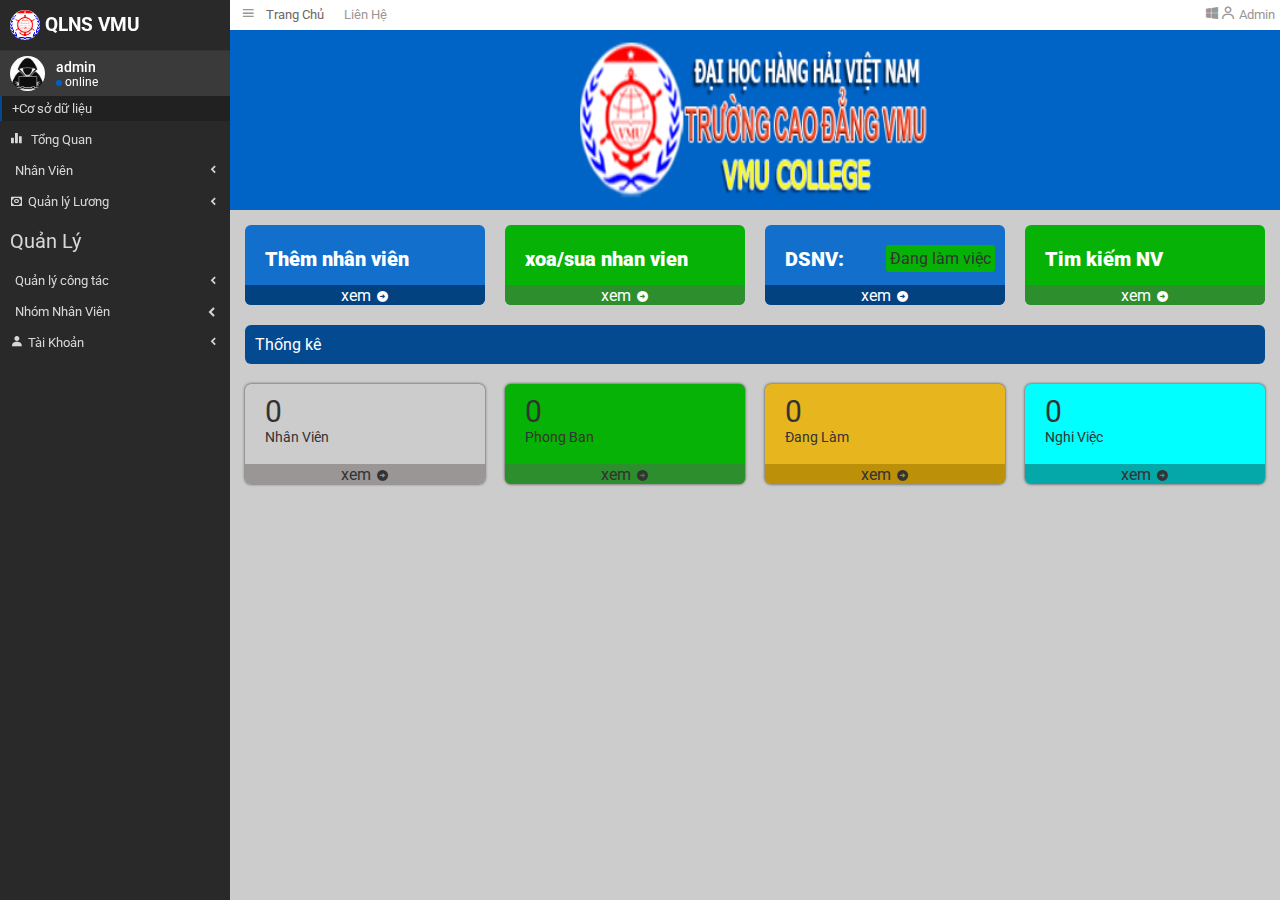
==== commit ce79847d: "duc" ====
--- a/login.html
+++ b/login.html
@@ -20,6 +20,13 @@
                 <h3>QLNS VMU</h3>
             </div>
              <ul class="menu-content">
+                <div class="menu-content-user">
+                    <img src="./img/icon-hacker.jpg" alt="">
+                    <div class="menu-content-user-text">
+                        <p>admin</p>
+                        <p class="menu-content-user-dots"><span class="user-dots"></span><span>online</span></p>
+                    </div>
+                </div>
                 <li class="move">+Cơ sở dữ liệu</li>
                 <li><i class='bx bxs-bar-chart-alt-2'></i>
                   <span class="menu-scroll">Tổng Quan</span> </li>
@@ -74,8 +81,8 @@
                         <i class='bx bx-chevron-down arrow-right menu-Staff-group-bottom move'></i>
                     </div>
                     <div class="menu-Staff-group-list move">
-                        <p><input type="radio" name="wage"> <label>Tạo công tác</label> <br></p>     
-                         <p class="table-salary-table"><input type="radio" name="wage"> <span class="salary">Danh sách công tác</span></p>
+                        <p class="Staff-group-item"><input type="radio" name="wage"> <label>Tạo Nhóm</label> <br></p>     
+                         <p class="table-salary-table table-add-word"><input type="radio" name="wage"> <span class="salary">Danh sách Nhóm</span></p>
                     </div>   
                 </li>
                 <li>
@@ -85,8 +92,8 @@
                     </div>
                      
                     <div class="menu-account move">
-                        <p><input type="radio" name="wage"> <label><a href="index.html">Đăng nhập</a></label> <br></p>     
-                         <p class="table-salary-table"><input type="radio" name="wage"> <span class="salary"><a href="signup.html">Đăng ký tài khoản</a></span></p>
+                        <p onclick="loading()"><input type="radio" name="wage"> <label><a href="index.html">Đăng nhập</a></label> <br></p>     
+                         <p class="table-salary-table"  onclick="loading()"><input type="radio" name="wage"> <span class="salary"><a href="signup.html">Đăng ký tài khoản</a></span></p>
                     </div>  
                 </li>
              </ul>
@@ -100,14 +107,14 @@
                     </div>
                      <span class="home-page">Trang Chủ</span>
                      <span>Liên Hệ</span>
-                     <div class="header-top-search">
+                     <!-- <div class="header-top-search">
                         <input type="text" >
                         <i class='bx bx-search search'></i>
-                     </div>
+                     </div> -->
                 </div>
                 <div class="header-top-2">
                     <a href="#"><i class='bx bxl-windows'></i></a>
-                    <a href="#"><i class='bx bx-user'></i></a>
+                    <a href="#"><i class='bx bx-user'></i></a> <small>Admin</small>
                 </div>
             </div>
              <div class="content-body">
@@ -138,7 +145,7 @@
                             <i class='bx bxs-right-arrow-circle'></i>
                         </div>
                     </div>
-                    <div class="add-staff xanh">
+                    <div class="add-staff xanh add-staff-search">
                         <span>Tim kiếm NV</span>
                         <div class="add-staff-item xanh add-staff-xanh">
                             <p>xem</p>
@@ -173,7 +180,7 @@
                                     <p>Phong Ban</p>
                                  </div>
                                  
-                                <i class='bx bxs-user'></i>
+                                 <i class="fa-solid fa-building-user"></i>
                             </div>
                              
                             <div class="add-staff-item xanh ">
@@ -188,7 +195,7 @@
                                     <p>Đang Làm</p>
                                  </div>
                                  
-                                <i class='bx bxs-user'></i>
+                                 <i class="fa-solid fa-user-check"></i>
                             </div>
                              
                             <div class="add-staff-item vang">
@@ -203,7 +210,7 @@
                                     <p>Nghi Việc</p>
                                  </div>
                                  
-                                <i class='bx bxs-user'></i>
+                                 <i class="fa-solid fa-user-pen"></i>
                             </div>
                              
                             <div class="add-staff-item xanhlam">
@@ -263,24 +270,7 @@
                          
                     </div>
                     <table  width="100%" id="table-info" class="infor-Member move">
-                           <!-- <tr>   
-                            <th>Ho Va Ten</th>
-                            <th>Dia Chi Email </th>
-                            <th>So dien Thoai</th>
-                            <th>dia Chi</th>
-                            <th>So CMND</th>
-                            <th>Tinh Trang</th>
-                            <th>gioi tinh</th>
-                            </tr> -->
-                            <!-- <tr>
-                                <td>tran duy duc</td>
-                                <td>tranduc@gmail.com</td>
-                                <td>098923323</td>
-                                <td>vb hai phong</td>
-                                <td>48384090384028502</td>
-                                <td class="green">nghi viec</td>
-                                <td>nam</td>
-                            </tr> -->
+                           
                               
                     </table>
                     <table  width="100%" class="edit-staff move">
@@ -325,36 +315,77 @@
                     <ul class="table-word-bussiness-list">
 
                         <li><h3>Công Tác</h3></li>
-                        <li><p>mã công tác</p><input  type="text" id="table-word-bussiness-code" value="6868" placeholder="6868"></li>
-                        <li class="table-word-bussiness-nv">
+                        <li><p>mã công tác</p><input  type="text" id="item-bussiness-code" value="6868" placeholder="6868"></li>
+                        <li cladd-wordass="item-bussiness-nv">
                             <p>Chọn Nhân Viên</p>
-                            <select name="" id="table-word-bussiness-nv-list">
+                            <select name="" id="list-name-nv-lists">
                                 <option value="--chon nhan vien--">--Chọn Nhân Viên--</option>
 
                             </select>
                         </li>
                         <li>
                             <p>Ngày Bắt đầu</p>
-                            <input type="date" id="date">
+                            <input type="date" id="bussiness-date-begin">
                         </li>
                         <li>
                             <p>Ngày Kết Thúc</p>
-                            <input type="date" id="date">
+                            <input type="date" id="bussiness-date-finish">
                         </li>       
                         <li>
                             <p>Địa Điểm công tác</p>
-                            <input type="text" id="allowance" placeholder="chọn phụ cấp">
+                            <input type="text" id="bussiness-place" placeholder="chọn phụ cấp">
                         </li>
                         <li>
                             <p>Mục Đích Công Tác</p>
-                            <input type="namber" id="advance-money" placeholder="0">
+                            <input type="namber" id="bussiness-purpose" placeholder="0">
                         </li>
                        
-                        <li> <p>Người Tạo</p> <input type="text" id="table-wage-admin" value="admin" placeholder="admin"></li>
-                        <button class="btn-wage">Luu thong tin</button>
+                        <li> <p>Người Tạo</p> <input type="text" id="table-bussiness-admin" value="admin" placeholder="admin"></li>
+                        <button class="btn-bussiness">Luu thong tin</button>
                     </ul>
                 </div>
-                 <!-- bang da tinh luong -->
+                <!-- bang tao nhom nhan vien -->
+                <div class="table-taffTeams move">
+                    <ul class="table-taffTeams-list">
+
+                        <li><h3>Nhóm Nhân Viên</h3></li>
+                        <li><p>mã Nhóm</p><input  type="text" id="table-taffTeams-code" value="6868" placeholder="6868"></li>
+                       
+                        <li>
+                            <p>Tên Nhóm</p>
+                            <input type="text" id="table-taffTeams-name">
+                        </li>
+                        <li>
+                            <p>Ngày Bắt đầu</p>
+                            <input type="date" id="table-taffTeams-date">
+                        </li>
+                        <li> <p>Người Tạo</p> <input type="text" id="table-taffTeams-admin" value="admin" placeholder="admin"></li>
+                        <button class="btn-table-taffTeams">Lưu thông tin</button>
+                    </ul>
+                </div>
+                <!-- bang nhom nhan vien -->
+                <div class="table-taffTeamsALL move">
+                    <h3>quản lý nhóm</h3>
+                    <div class="table-taffTeamsALL-menu">
+                        <div class="table-taffTeamsALL-content">
+                        <div class="table-taffTeamsALL-list">
+                            <div class="table-taffTeamsALL-item">
+                              <span>Nhóm sự kiện</span>
+                              <p>thông tin</p>
+                            </div>
+                            <i class="fa-solid fa-users-line"></i>
+                        </div>
+                        <div class="table-taffTeamsALL-xoa">
+                            <span>xóa nhóm</span>
+                        </div>
+                       </div>
+                       
+                       
+                        
+                    </div>
+
+                </div>
+                 <!-- bang luong da tinh -->
             </div>
             <div class="payroll-list move">
                 <div class="payroll move">
@@ -369,26 +400,84 @@
                             <th>Người tạo</th>
                         </tr>
                         <tr class="payrollTr">
-                            <td>Chưa nhập dữ liệu :)))</td>
-                            <td>Chưa nhập dữ liệu :)))</td>
-                            <td>Chưa nhập dữ liệu :)))</td>
-                            <td>Chưa nhập dữ liệu :)))</td>
-                            <td>Chưa nhập dữ liệu :)))</td>
-                            <td>Chưa nhập dữ liệu :)))</td>         
-                            <td>Chưa nhập dữ liệu :)))</td>
+                            
                         </tr>
     
                     </table>
                     <div class="total-money">tong thu nhap:</div>
             </div>
-             
-            </div>
+            <div class="comeBack move">
+                <img src="./img/logo-comeback.png" alt="">
+              </div>
+            </div>
+            <!-- bang nhan vien cong tac -->
+            <div class="menu-business move">
+                <div class="menu-business-list move">
+                    <table >
+                        <tr style="background-color:#4392e2;">
+                            <th>mã công tác</th>
+                            <th>Nhân Viên</th>
+                            <th>Ngày bắt đầu</th>
+                            <th>Ngày kết thúc</th>
+                            <th>Đia điểm công tác</th>
+                            <th>Mục đích công tác</th>
+                            <th>Người tạo</th>
+                        </tr>
+                        
+                        <tr class="businessTr">
+                            <td>ducdz</td>
+                        </tr>
+    
+                    </table>
+                    
+            </div>
+            <div class="menu-business-comeBack move">
+                <img src="./img/logo-comeback.png" alt="">
+              </div>
+            </div>
+            <!-- loat -->
             <div class="loatAll move">
         
                 <div class="loat">
             
                 </div>
-        </div>
+              </div>
+              <!-- //search nhan vien -->
+              <div class="searchStaff active">
+                <div class="searchStaff-T">
+                    <div class="searchStaff-list">
+                        <h2>search</h2>
+                        <div class="searchStaff-list-input">
+                            <input type="text">
+                            <i class="fa-solid fa-magnifying-glass"></i>
+                        </div>
+                       
+                    </div>
+                    <table  width="100%" id="table-searchStaff" class="move">
+                         <tr>   
+                         <th>Ho Va Ten</th>
+                         <th>Dia Chi Email </th>
+                         <th>So dien Thoai</th>
+                         <th>dia Chi</th>
+                         <th>So CMND</th>
+                         <th>Tinh Trang</th>
+                         <th>gioi tinh</th>
+                         </tr> 
+                          <tr>
+                             <td>tran duy duc</td>
+                             <td>tranduc@gmail.com</td>
+                             <td>098923323</td>
+                             <td>vb hai phong</td>
+                             <td>48384090384028502</td>
+                             <td class="green">nghi viec</td>
+                             <td>nam</td>
+                         </tr>
+                           
+                 </table>
+                </div>
+                
+              </div>
+              
          <script src="./index.js"></script>
      
 </body>
--- a/style.css
+++ b/style.css
@@ -83,7 +83,7 @@
     background-color: #0063c6;
     display: flex;
     justify-content: center;
-    height: 90px;
+    height: 20vh;
 }
 .header-top-2 a{
     color: #9b9696;
@@ -112,7 +112,7 @@
     position: relative;
     overflow: hidden;
     height: 80px;
-    width: 200px;
+    width: 23.5%;
     position: relative;
 }
 .add-staff a{
@@ -152,7 +152,7 @@
     background-color:#9b9696;
  }
  .add-staff-item.xanh{
-    background-color: #025202;
+    background-color: #2c8e2c;
  }
  .statisitcal-item.xanh{
     background-color:#06b206;
@@ -183,7 +183,10 @@
     width: 100%;
     background-color:#044a91;
     border-radius: 6px;
-    
+    color:#fff;
+ }
+ .statisitcal-text span{
+    color:#fff;
  }
  .statisitcal-content{
     margin-top: 20px;
@@ -203,7 +206,7 @@
     position: relative;
     overflow: hidden;
     height: 100px;
-    width: 200px;
+    width: 23.5%;
      
     box-shadow: 0 0 3px #333;
  }
@@ -220,12 +223,12 @@
  .statisitcal-chu i{
     font-size: 50px;
     align-items: center;
-    color: #9b9696;
+    color: rgba(0,0,0,0.2);
  }
  .menu-logo{
     color: #fff;
     padding: 10px;
-    border-bottom: 1px solid#ccc;
+    border-bottom: 1px solid#333;
     display: flex;
     align-items: center;
  }
@@ -239,13 +242,13 @@
     list-style: none;
 }
 .menu-content{
-    padding: 10px 0px;
+    padding-bottom: 10px;
 }
 .menu-content li{
-    margin-bottom: 15px;
+    margin-bottom: 6px;
     color: #d7d7d7;
     font-size: 13px;
-    padding: 3px 10px;
+    padding: 5px 10px;
 }
 .menu-content li.move{
     border-left: 2px solid #044a91;
@@ -257,7 +260,7 @@
     font-weight: 700;
 }
 .menu-content li:nth-child(4){
-     margin-bottom: 0px;
+     /* margin-bottom: 0px; */
      align-items: center;
      position: relative;
     
@@ -355,7 +358,7 @@
     display: flex;
     align-items: center;
  }
-.menu-content li:nth-child(5){
+.menu-content li:nth-child(6){
     display: flex;
     align-items: center;
     position: relative;
@@ -469,6 +472,7 @@
 }
 .board-Staff .move{
     color: red;
+    box-shadow: 0 0 2px red;
 }
 .board-Staff-item{
     margin: 6px 0px;
@@ -591,7 +595,7 @@
     left: 18%;
     bottom: 0;
     background-color: #fff;
-    z-index: 100;
+    z-index: 90;
     overflow-y: scroll;
     padding: 10px;
 }
@@ -670,7 +674,7 @@
     left: 0;
     bottom: 0;
     background-color: rgba(0, 0,0, 0.6);
-    z-index: 1000;
+    z-index: 99;
 }
 .payroll-list.move{
     display: none;
@@ -736,7 +740,7 @@
 /* tao bang cong tac */
 .table-word-bussiness{
     position: fixed;
-    top: 120px;
+    top: 25vh;
     right: 0;
     left: 18%;
     bottom: 0;
@@ -797,18 +801,21 @@
 .green{
     background-color: #2d8cf1;
 }
+.loatAll.move{
+    display: none;
+}
 .loatAll{
     position: fixed;
     top:0;
     left: 0;
     right: 0;
     bottom: 0;
-    background-color: rgba(129, 120, 120, 0.901);
+    background-color: rgba(0, 0, 0, 0.9);
     display: flex;
     justify-content: center;
     align-items: center;
    z-index: 99;
-   animation: changeColor linear 2s infinite;
+   animation: changeColor linear 1s infinite;
 }
 @keyframes changeColor{
    0%{
@@ -828,7 +835,7 @@
    border-bottom-color: transparent;
    border-left-color: transparent;
    position:relative;
-    animation: xoay 1s ease infinite;
+    animation: xoay 0.7s ease infinite;
 
    
 }
@@ -848,7 +855,7 @@
    border: 5px solid rgb(82, 157, 233);
    border-bottom-color: transparent;
    border-left-color: transparent;
-   animation: xoay3 1s infinite;
+   animation: xoay3 0.7s infinite;
     
 }
 .loat::after{
@@ -863,12 +870,10 @@
    border: 5px solid rgb(82, 157, 233);
    border-bottom-color: transparent;
    border-left-color: transparent;
-   animation: xoay2 .1s infinite;
-    
-}
-.loatAll.move{
-    display: none;
-}
+   animation: xoay2 0.7s infinite;
+    
+}
+
 @keyframes xoay{
     0%{
         transform: rotate(0deg);
@@ -893,4 +898,321 @@
         transform: rotate(-720deg);
     }
 }
+.menu-content-user{
+    display: flex;
+    align-items: center;
+    padding: 5px 10px;
+    background: rgba(204,204,204,0.1);
+}
+.menu-content-user img{
+    width: 35px;
+    height: 35px;
+    border-radius: 50%;
+}
+.menu-content-user-text{
+    color: #fff;
+    font-size: 12px;
+    margin-left: 11px
+}
+.menu-content-user-text p:nth-child(1){
+    font-size: 14px;
+    font-weight: 500;
+}
+.menu-content-user-dots{
+    position: relative;
+    display: flex;
+    align-items: center;
+}
+.menu-content-user-dots .user-dots{
+    
+    width: 6px;
+    height: 6px;
+    background-color: #0060c6;
+    border-radius: 50%;
+    margin:2px 3px 0px 0px;
+}
+.header-top-2{
+    display: flex;
+    margin-right: 5px;
+    line-height: 30px;
+}
+.header-top-2 small{
+    margin-left: 3px;
+    cursor: pointer;
+
+}
+.searchStaff{
+    position: fixed;
+    top: 0;
+    left: 0;
+    right: 0;
+    bottom: 0;
+    background-color: rgba(0, 0,0, 0.8);
+    display: flex;
+    justify-content: center;
+    align-items: center;
+}
+.searchStaff-list input{
+    width: 100%;
+    padding: 10px;
+    outline: none;
+    box-shadow: 0 0 2px #333;
+    border-radius: 3px;
+    font-size: 16px;
+    margin: 0px auto;
+   padding-left: 30px;
+}
+.searchStaff-list{
+    width: 70vh;
+    height: 60vh;
+    background-color: #fff;
+    padding: 10px;
+    border-radius: 6px;
+   overflow-y: scroll;
+   margin: 20px auto;
+}
+.searchStaff-list h2{
+    text-align: center;
+    padding-bottom: 10px;
+}
+.searchStaff-list i{
+    position: absolute;
+    top: 50%;
+    left: 7px;
+    font-size: 16px;
+    color: #333;
+    transform: translateY(-50%)
+}
+.searchStaff-list-input{
+    position: relative;
+    width: 100%;
+   
+}
+.searchStaff-item{
+    padding: 10px;
+    cursor: pointer;
+    border-bottom: 1px solid#333;
+    margin: 10px 0px;
+}
+.searchStaff-item.move{
+    display: none;
+}
+.searchStaff-item:hover{
+    background-color: #ccc;
+}
+::-webkit-scrollbar {
+
+    width: 1px; 
+    
+    }
+    .searchStaff.active{
+        display: none;
+    }
+    #table-searchStaff{
+       width: 85vw;
+       background-color: #fff;
+       box-shadow: 0 0 1px black;
+    padding: 15PX 0PX;
+    }
+    #table-searchStaff tr{
+        box-shadow: 0 0 1px black;
+        background-image: url(img/download-bang-nhanvien.jpg);
+        background-position: left;
+        background-size: auto;
+        opacity: 0.8;
+        color: black;
+    }
+    #table-searchStaff th{
+        box-shadow: 0 0 1px black;
+        padding: 15PX 0PX;
+    }
+    #table-searchStaff td{
+        padding: 15px 8px;
+        text-align: center;
+    }
+    #table-searchStaff.move{
+        display:none;
+    }
+    .style-SuaStaff{
+        
+        background-color: rgb(233, 162, 9);
+        padding:7px 5px;
+        color:#fff;
+    }
+    .style-DeleteStaff{
+        background-color: rgb(245, 0, 135);
+        padding:7px 5px;
+        color:#fff;
+    }
+    .comeBack{
+       position: absolute;
+        left: 20px;
+        top:10px;
+       
+        width: 60px;
+        height: 60px;
+    }
+    .menu-business-comeBack{
+        position: absolute;
+        left: 20px;
+        top:10px;
+        width: 60px;
+        height: 60px;
+    }
+    .menu-business-comeBack img{
+        position: absolute;
+        width: 100%;
+        height: 100%;
+    }
+    .comeBack img{
+        position: absolute;
+        width: 100%;
+        height: 100%;
+    }
+    .comeBack.move{
+        display: none;
+    }
+    /* <!-- bang nhan vien cong tac --> */
+    .menu-business{
+        position: fixed;
+        top: 0;
+        right: 0;
+        left: 0;
+        bottom: 0;
+        background-color: rgba(0, 0,0, 0.8);
+        z-index: 99;
+    }
+    .menu-business.move{
+        display: none;
+    }
+    .menu-business-list{
+        position: absolute;
+        background-color: #fff;
+        width: 900px;
+        top: 50%;
+        left: 50%;
+        transform: translate(-50%, -50%);
+        z-index: 100;
+        border-radius: 3px;
+        box-shadow: 0 0 3px #333;
+        overflow: hidden;
+    }
+    .menu-business-list table{
+        width: 100%;
+        padding: 10px;
+    }
+    .menu-business-list table tr{
+        border-top: 1px solid #ddd;
+        border-bottom: 1px solid #333
+    }
+    .menu-business-list table th{
+        padding: 20px 10px;
+    }
+    .menu-business-list table td{
+        padding: 15px 14px;
+        boder: 1px solid #333;
+        margin-right: 5px;
+        text-align: center
+    }
+    /* bang tao nhom nhan vien */
+    .table-taffTeams{
+        position: fixed;
+        top: 25vh;
+        right: 0;
+        left: 18%;
+        bottom: 0;
+        background-color: #fff;
+        z-index: 99;
+        overflow-y: scroll;
+        padding: 10px;
+    }
+    .table-taffTeams.move{
+        display: none;
+    }
+    .table-taffTeams-list{
+        padding: 15px;
+        background-color: #fff;
+        border-top: 3px solid #0063c6;
+        border-radius: 3px 3px 0px 0px;
+        box-shadow: 0 0 2px #333;
+    }
+    .table-taffTeams-list li{
+        padding: 5px 0px;
+    }
+    .table-taffTeams-list li input{
+        width: 100%;
+        border: none;
+        box-shadow: 0px 0px 1px #333;
+        border-radius: 3px;
+        outline: none;
+        padding: 3px 10px;
+        margin-top: 3px
+    }
+    .table-taffTeams-list button{
+        padding: 10px 20px;
+        margin-top: 10px;
+        border: none;
+        border-radius: 5px;
+        background-color: #126fcb;
+        color: #fff;
+        cursor: pointer;
+    }
+#table-taffTeams-code,#table-taffTeams-admin{
+    background-color: #ccc;
+}
+.table-taffTeamsALL{
+    position: fixed;
+    top: 120px;
+    right: 0;
+    left: 18%;
+    bottom: 0;
+    background-color: #fff;
+    z-index: 99;
+    overflow-y: scroll;
+    padding: 10px
+}
+.table-taffTeamsALL.move{
+    display: none;
+}
+.table-taffTeamsALL h3{
+    padding:0 0 10px 10px;
+}
+.table-taffTeamsALL-menu{
+    padding: 15px;
+    background-color: #fff;
+    border-top: 3px solid #0063c6;
+    border-radius: 3px 3px 0px 0px;
+    box-shadow: 0 0 2px #333;
+    display: flex;
+    
+}
+.table-taffTeamsALL-content{
+   
+    background-color: #0060c6;
+    width: 25%;
+    color: #fff;
+    margin-right: 20px;
+}
+.table-taffTeamsALL-list{
+    display: flex;
+    align-items: center;
+    justify-content: space-between;
+    padding: 10px;
+}
+.table-taffTeamsALL-list p{
+    font-size: 14px;margin-top: 3px;
+}
+.table-taffTeamsALL-list span{
+    font-weight: 700;
+}
+.table-taffTeamsALL-list i{
+    font-size: 50px;
+    color:#ccc;
+}
+.table-taffTeamsALL-xoa{
+    text-align: center;
+   
+    border-top: 1px solid #333;
+    padding: 3px;
+}
 /* giang vien giang vien cao cap truong phong pho phong */
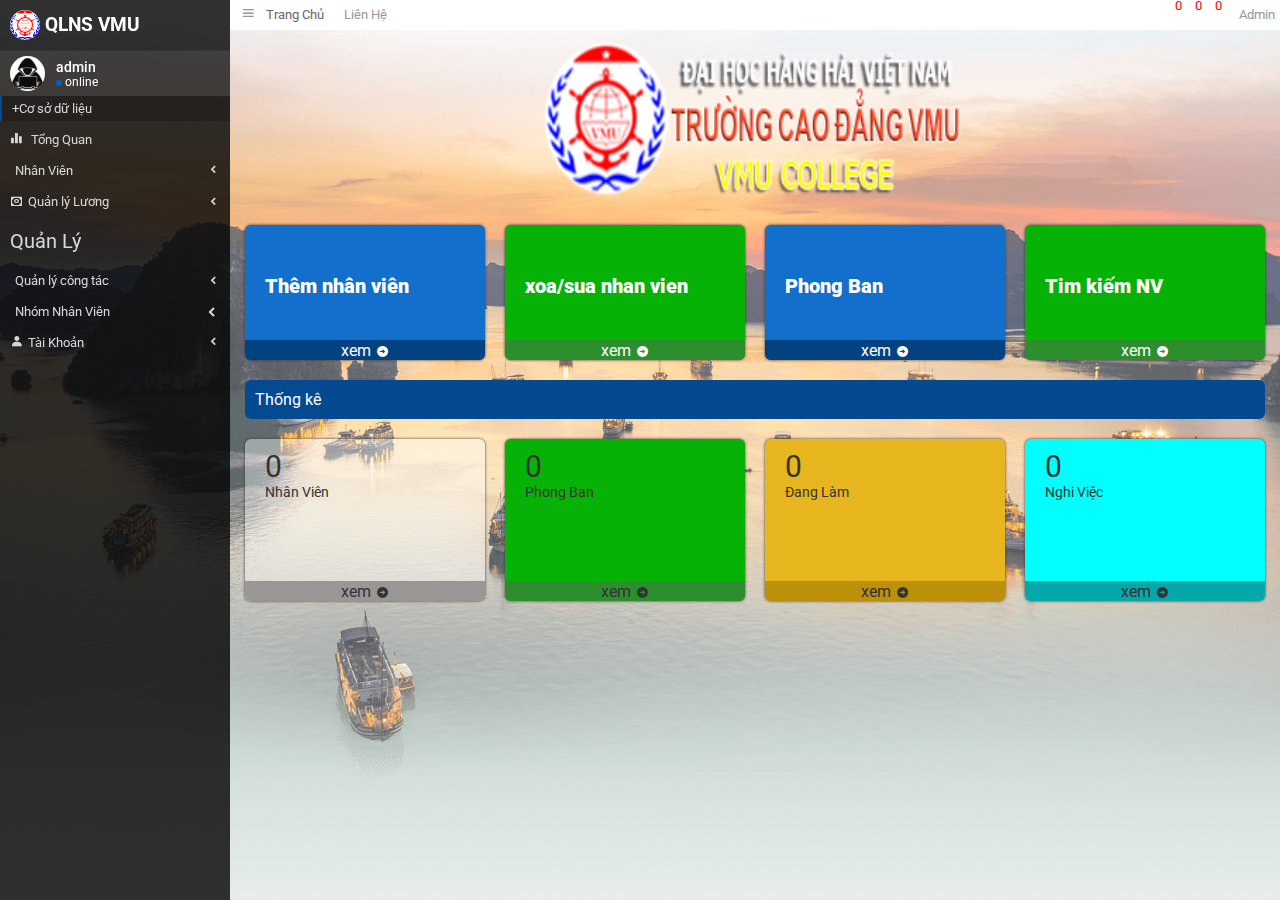
==== commit ccb35d7d: "update 12/21" ====
--- a/login.html
+++ b/login.html
@@ -13,472 +13,536 @@
 <link rel="stylesheet" href="https://cdnjs.cloudflare.com/ajax/libs/font-awesome/6.2.1/css/all.min.css" integrity="sha512-MV7K8+y+gLIBoVD59lQIYicR65iaqukzvf/nwasF0nqhPay5w/9lJmVM2hMDcnK1OnMGCdVK+iQrJ7lzPJQd1w==" crossorigin="anonymous" referrerpolicy="no-referrer" />
 </head>
 <body onload="listMember()">
-    <header>
-        <div class="menu">
-            <div class="menu-logo">
-                <img src="./img/download.png" alt="">
-                <h3>QLNS VMU</h3>
+    <div class="backgrounds">
+        <header>
+            <div class="menu">
+                <div class="menu-logo">
+                    <img src="./img/download.png" alt="">
+                    <h3>QLNS VMU</h3>
+                </div>
+                 <ul class="menu-content">
+                    <div class="menu-content-user">
+                        <img src="./img/icon-hacker.jpg" alt="">
+                        <div class="menu-content-user-text">
+                            <p>admin</p>
+                            <p class="menu-content-user-dots"><span class="user-dots"></span><span>online</span></p>
+                        </div>
+                    </div>
+                    <li class="move">+Cơ sở dữ liệu</li>
+                    <li><i class='bx bxs-bar-chart-alt-2'></i>
+                      <span class="menu-scroll">Tổng Quan</span> </li>
+                    <!-- <li>Chấm Công</li> -->
+                    <li class="menu-li-Staff">
+                        <div class="staff-name menu-scroll">
+                         <i class="fa-solid fa-users-line"></i>  Nhân Viên <i class='bx bxs-chevron-left wage-arrow2'></i>
+                            <i class='bx bx-chevron-down arrow-right wage-arrow3 move'></i> <br>
+                        </div>
+                        <div class="staff-item move">
+                            <p class="menu-addStaff"><input type="radio" name="wage"> <span>Thêm Nhân Viên</span> <br></p>
+                             
+                             <p class="menu-EditStaff"><input type="radio" name="wage"> <span class="salary">Sửa xóa nhân viên</span></p>
+                             <p class="menu-InfoStaff"><input type="radio" name="wage"> <span>thông tin Nhân viên</span> <br></p>
+                             <p ><input type="radio" name="wage"> <span>Chức vụ</span> <br></p>
+                             <p ><input type="radio" name="wage"> <span>Trình độ</span> <br></p>
+                        </div>
+    
+                    </li>
+                    <li class="wage"> 
+                        <div class="wage-list menu-scroll">
+                            <i class='bx bx-money'></i> Quản lý Lương <i class='bx bxs-chevron-left arrow-right wage-arrow'></i>
+                            <i class='bx bx-chevron-down arrow-right wage-arrow1 move'></i>
+                        </div>   
+                        <div class="table-salary move ">
+                            <p><input type="radio" name="wage"> <label>Bang tinh luong</label> <br></p>
+                             
+                             <p class="table-salary-table"><input type="radio" name="wage"> <span class="salary">Tinh luong</span></p>
+                             
+                        </div>       
+                    </li>
+                     
+                    <li class="li6 menu-scroll">Quản Lý</li>
+                    <li>
+                        <div class="menu-word">
+                            <i class="fa-solid fa-plane"></i> Quản lý công tác <i class='bx bxs-chevron-left arrow-right menu-icon-left'></i>
+                            <i class='bx bx-chevron-down arrow-right menu-icon-bottom move'></i>
+                        </div>   
+                         
+                        <div class="menu-word-list move">
+                            <p id="add-word"><input type="radio" name="wage" > <label>Tạo công tác</label> <br></p>     
+                             <p class="table-salary-table"><input type="radio" name="wage"> <span class="salary">Danh sách công tác</span></p>
+                             
+                        </div>    
+                        
+                    </li>
+                   
+    
+                    <li>
+                        <div class="menu-Staff-group">
+                            <i class="fa-solid fa-people-roof"></i>Nhóm Nhân Viên <i class='bx bxs-chevron-left arrow-right menu-Staff-group-left'></i>
+                            <i class='bx bx-chevron-down arrow-right menu-Staff-group-bottom move'></i>
+                        </div>
+                        <div class="menu-Staff-group-list move">
+                            <p class="Staff-group-item"><input type="radio" name="wage"> <label>Tạo Nhóm</label> <br></p>     
+                             <p class="table-salary-table table-add-word"><input type="radio" name="wage"> <span class="salary">Danh sách Nhóm</span></p>
+                        </div>   
+                    </li>
+                    <li>
+                        <div class="menu-account-list">
+                            <i class='bx bxs-user'></i>Tài Khoản <i class='bx bxs-chevron-left arrow-right menu-account-bottom'></i>
+                            <i class='bx bx-chevron-down arrow-right menu-account-left move'></i>
+                        </div>
+                         
+                        <div class="menu-account move">
+                            <p onclick="loading()"><input type="radio" name="wage"> <label><a href="index.html">Đăng nhập</a></label> <br></p>     
+                             <p class="table-salary-table"  onclick="loading()"><input type="radio" name="wage"> <span class="salary"><a href="signup.html">Đăng ký tài khoản</a></span></p>
+                        </div>  
+                    </li>
+                 </ul>
             </div>
-             <ul class="menu-content">
-                <div class="menu-content-user">
-                    <img src="./img/icon-hacker.jpg" alt="">
-                    <div class="menu-content-user-text">
-                        <p>admin</p>
-                        <p class="menu-content-user-dots"><span class="user-dots"></span><span>online</span></p>
-                    </div>
-                </div>
-                <li class="move">+Cơ sở dữ liệu</li>
-                <li><i class='bx bxs-bar-chart-alt-2'></i>
-                  <span class="menu-scroll">Tổng Quan</span> </li>
-                <!-- <li>Chấm Công</li> -->
-                <li class="menu-li-Staff">
-                    <div class="staff-name menu-scroll">
-                     <i class="fa-solid fa-users-line"></i>  Nhân Viên <i class='bx bxs-chevron-left wage-arrow2'></i>
-                        <i class='bx bx-chevron-down arrow-right wage-arrow3 move'></i> <br>
-                    </div>
-                    <div class="staff-item move">
-                        <p class="menu-addStaff"><input type="radio" name="wage"> <span>Thêm Nhân Viên</span> <br></p>
-                         
-                         <p class="menu-EditStaff"><input type="radio" name="wage"> <span class="salary">Sửa xóa nhân viên</span></p>
-                         <p class="menu-InfoStaff"><input type="radio" name="wage"> <span>thông tin Nhân viên</span> <br></p>
-                         <p ><input type="radio" name="wage"> <span>Chức vụ</span> <br></p>
-                         <p ><input type="radio" name="wage"> <span>Trình độ</span> <br></p>
-                    </div>
-
-                </li>
-                <li class="wage"> 
-                    <div class="wage-list menu-scroll">
-                        <i class='bx bx-money'></i> Quản lý Lương <i class='bx bxs-chevron-left arrow-right wage-arrow'></i>
-                        <i class='bx bx-chevron-down arrow-right wage-arrow1 move'></i>
-                    </div>   
-                    <div class="table-salary move ">
-                        <p><input type="radio" name="wage"> <label>Bang tinh luong</label> <br></p>
-                         
-                         <p class="table-salary-table"><input type="radio" name="wage"> <span class="salary">Tinh luong</span></p>
-                         
-                    </div>       
-                </li>
-                 
-                <li class="li6 menu-scroll">Quản Lý</li>
-                <li>
-                    <div class="menu-word">
-                        <i class="fa-solid fa-plane"></i> Quản lý công tác <i class='bx bxs-chevron-left arrow-right menu-icon-left'></i>
-                        <i class='bx bx-chevron-down arrow-right menu-icon-bottom move'></i>
-                    </div>   
-                     
-                    <div class="menu-word-list move">
-                        <p id="add-word"><input type="radio" name="wage" > <label>Tạo công tác</label> <br></p>     
-                         <p class="table-salary-table"><input type="radio" name="wage"> <span class="salary">Danh sách công tác</span></p>
-                         
-                    </div>    
-                    
-                </li>
-               
-
-                <li>
-                    <div class="menu-Staff-group">
-                        <i class="fa-solid fa-people-roof"></i>Nhóm Nhân Viên <i class='bx bxs-chevron-left arrow-right menu-Staff-group-left'></i>
-                        <i class='bx bx-chevron-down arrow-right menu-Staff-group-bottom move'></i>
-                    </div>
-                    <div class="menu-Staff-group-list move">
-                        <p class="Staff-group-item"><input type="radio" name="wage"> <label>Tạo Nhóm</label> <br></p>     
-                         <p class="table-salary-table table-add-word"><input type="radio" name="wage"> <span class="salary">Danh sách Nhóm</span></p>
-                    </div>   
-                </li>
-                <li>
-                    <div class="menu-account-list">
-                        <i class='bx bxs-user'></i>Tài Khoản <i class='bx bxs-chevron-left arrow-right menu-account-bottom'></i>
-                        <i class='bx bx-chevron-down arrow-right menu-account-left move'></i>
-                    </div>
-                     
-                    <div class="menu-account move">
-                        <p onclick="loading()"><input type="radio" name="wage"> <label><a href="index.html">Đăng nhập</a></label> <br></p>     
-                         <p class="table-salary-table"  onclick="loading()"><input type="radio" name="wage"> <span class="salary"><a href="signup.html">Đăng ký tài khoản</a></span></p>
-                    </div>  
-                </li>
-             </ul>
-        </div>
-    </header>
-        <div class="content">
-            <div class="content-top">
-                <div class="header-top">
-                    <div class="header-top-icon">
-                        <i class='bx bx-menu'></i>
-                    </div>
-                     <span class="home-page">Trang Chủ</span>
-                     <span>Liên Hệ</span>
-                     <!-- <div class="header-top-search">
-                        <input type="text" >
-                        <i class='bx bx-search search'></i>
-                     </div> -->
-                </div>
-                <div class="header-top-2">
-                    <a href="#"><i class='bx bxl-windows'></i></a>
-                    <a href="#"><i class='bx bx-user'></i></a> <small>Admin</small>
-                </div>
-            </div>
-             <div class="content-body">
-                <div class="content-logo">
-                    <img src="./img/logo11.png" alt="">
-                </div>
-                <div class="content-add">
-                    <div class="add-staff">
-                        <span>Thêm nhân viên</span>
-                        <div class="add-staff-item add-Staff-move">
-                            <p>xem</p>
-                            <i class='bx bxs-right-arrow-circle'></i>
-                        </div>
-                        
-                    </div>
-                    <div class="add-staff xanh Timekeeping">
-                        <span>xoa/sua nhan vien</span>
-                        <div class="add-staff-item xanh">
-                            <p>xem</p>
-                            <i class='bx bxs-right-arrow-circle'></i>
-                        </div>
-                    </div>
-                    <div class="add-staff">
-                        <span>DSNV:</span>
-                        <a href="#">Đang làm việc </a>
-                        <div class="add-staff-item ">
-                            <p>xem</p>
-                            <i class='bx bxs-right-arrow-circle'></i>
-                        </div>
-                    </div>
-                    <div class="add-staff xanh add-staff-search">
-                        <span>Tim kiếm NV</span>
-                        <div class="add-staff-item xanh add-staff-xanh">
-                            <p>xem</p>
-                            <i class='bx bxs-right-arrow-circle'></i>
-                        </div>
-                    </div>
-                </div>
-                <div class="statisitcal">
-                    <div class="statisitcal-text">
-                        <span>Thống kê</span>
-                    </div>
-                    <div class="statisitcal-content  ">
-                        <div class="statisitcal-item">
-                            <div class="statisitcal-chu">
-                                 <div class="statisitcal-chu-item">
-                                    <span>0 </span>
-                                    <p>Nhân Viên</p>
-                                 </div>
-                                 
-                                 <i class="fa-solid fa-users-line"></i>
-                            </div>
-                             
-                            <div class="add-staff-item white infor-staff">
+        </header>
+            <div class="content">
+                <div class="content-top">
+                    <div class="header-top">
+                        <div class="header-top-icon">
+                            <i class='bx bx-menu'></i>
+                        </div>
+                         <span class="home-page">Trang Chủ</span>
+                         <span>Liên Hệ</span>
+                         <!-- <div class="header-top-search">
+                            <input type="text" >
+                            <i class='bx bx-search search'></i>
+                         </div> -->
+                    </div>
+                    <div class="header-top-2">
+                        <a href="#"><span>0</span><i class="fa-regular fa-envelope"></i></a>
+                        <a href="#"><span>0</span><i class="fa-regular fa-bell"></i></a>
+                        <a href="#"><span>0</span><i class="fa-regular fa-flag"></i></a>
+                        <a href="#"><i class="fa-solid fa-circle-user"></i></a> <small>Admin</small>
+                    </div>
+                </div>
+                 <div class="content-body">
+                    <div class="content-logo">
+                        <img src="./img/logo11.png" alt="">
+                    </div>
+                    <div class="content-add">
+                        <div class="add-staff">
+                            <span>Thêm nhân viên</span>
+                            <div class="add-staff-item add-Staff-move">
                                 <p>xem</p>
                                 <i class='bx bxs-right-arrow-circle'></i>
                             </div>
-                        </div>
-                        <div class="statisitcal-item xanh">
-                            <div class="statisitcal-chu">
-                                 <div class="statisitcal-chu-item">
-                                    <span>0 </span>
-                                    <p>Phong Ban</p>
-                                 </div>
-                                 
-                                 <i class="fa-solid fa-building-user"></i>
-                            </div>
-                             
-                            <div class="add-staff-item xanh ">
+                            
+                        </div>
+                        <div class="add-staff xanh Timekeeping">
+                            <span>xoa/sua nhan vien</span>
+                            <div class="add-staff-item xanh">
                                 <p>xem</p>
                                 <i class='bx bxs-right-arrow-circle'></i>
                             </div>
                         </div>
-                        <div class="statisitcal-item vang ">
-                            <div class="statisitcal-chu">
-                                 <div class="statisitcal-chu-item">
-                                    <span class="IndexWord">0 </span>
-                                    <p>Đang Làm</p>
-                                 </div>
-                                 
-                                 <i class="fa-solid fa-user-check"></i>
-                            </div>
-                             
-                            <div class="add-staff-item vang">
+                        <div class="add-staff">
+                            <span>Phong Ban</span>
+                            <!-- <a href="#">Phong Ban</a> -->
+                            <div class="add-staff-item open-department">
                                 <p>xem</p>
                                 <i class='bx bxs-right-arrow-circle'></i>
                             </div>
                         </div>
-                        <div class="statisitcal-item xanhlam">
-                            <div class="statisitcal-chu">
-                                 <div class="statisitcal-chu-item">
-                                    <span class="indexResign">0 </span>
-                                    <p>Nghi Việc</p>
-                                 </div>
-                                 
-                                 <i class="fa-solid fa-user-pen"></i>
-                            </div>
-                             
-                            <div class="add-staff-item xanhlam">
+                        <div class="add-staff xanh add-staff-search">
+                            <span>Tim kiếm NV</span>
+                            <div class="add-staff-item xanh add-staff-xanh">
                                 <p>xem</p>
                                 <i class='bx bxs-right-arrow-circle'></i>
                             </div>
                         </div>
                     </div>
-                    <div class="board-Staff move">
-                        <h3>Thông Tinh Nhân Viên</h3>
-                        <form action="">
-                            <div class="board-Staff-item">  
-                                <span>Họ và tên</span>
-                                <input type="text" id="fullname">
-                                <small > </small> <br>
-                            </div>
-                            <div class="board-Staff-item">
-                                <span>Email</span>
-                                <input type="email" id="email">
-                                <small for=""> </small> <br>
-                            </div>
-                            <div class="board-Staff-item">
-                                <span>số điện thoại</span>
-                                <input type="text" id="sdt">
-                                <small for=""> </small> <br>
-                            </div>
-                            <div class="board-Staff-item">
-                                <span>Địa chỉ</span>
-                                <input type="text" id="address">
-                                <small > </small> <br>
-                            </div>
+                    <div class="statisitcal">
+                        <div class="statisitcal-text">
+                            <span>Thống kê</span>
+                        </div>
+                        <div class="statisitcal-content  ">
+                            <div class="statisitcal-item">
+                                <div class="statisitcal-chu">
+                                     <div class="statisitcal-chu-item">
+                                        <span>0 </span>
+                                        <p>Nhân Viên</p>
+                                     </div>
+                                     
+                                     <i class="fa-solid fa-users-line"></i>
+                                </div>
+                                 
+                                <div class="add-staff-item white infor-staff">
+                                    <p>xem</p>
+                                    <i class='bx bxs-right-arrow-circle'></i>
+                                </div>
+                            </div>
+                            <div class="statisitcal-item xanh">
+                                <div class="statisitcal-chu">
+                                     <div class="statisitcal-chu-item">
+                                        <span class="phongbanstt">0 </span>
+                                        <p>Phong Ban</p>
+                                     </div>
+                                     
+                                     <i class="fa-solid fa-building-user"></i>
+                                </div>
+                                 
+                                <div class="add-staff-item xanh consult-department">
+                                    <p>xem</p>
+                                    <i class='bx bxs-right-arrow-circle'></i>
+                                </div>
+                            </div>
+                            <div class="statisitcal-item vang ">
+                                <div class="statisitcal-chu">
+                                     <div class="statisitcal-chu-item">
+                                        <span class="IndexWord">0 </span>
+                                        <p>Đang Làm</p>
+                                     </div>
+                                     
+                                     <i class="fa-solid fa-user-check"></i>
+                                </div>
+                                 
+                                <div class="add-staff-item vang">
+                                    <p>xem</p>
+                                    <i class='bx bxs-right-arrow-circle'></i>
+                                </div>
+                            </div>
+                            <div class="statisitcal-item xanhlam">
+                                <div class="statisitcal-chu">
+                                     <div class="statisitcal-chu-item">
+                                        <span class="indexResign">0 </span>
+                                        <p>Nghi Việc</p>
+                                     </div>
+                                     
+                                     <i class="fa-solid fa-user-pen"></i>
+                                </div>
+                                 
+                                <div class="add-staff-item xanhlam">
+                                    <p>xem</p>
+                                    <i class='bx bxs-right-arrow-circle'></i>
+                                </div>
+                            </div>
+                        </div>
+                        <div class="board-Staff move">
+                            <h3>Thông Tinh Nhân Viên</h3>
+                            <form action="">
+                                <div class="board-Staff-item">  
+                                    <span>Họ và tên</span>
+                                    <input type="text" id="fullname">
+                                    <small > </small> <br>
+                                </div>
+                                <div class="board-Staff-item">
+                                    <span>Email</span>
+                                    <input type="email" id="email">
+                                    <small for=""> </small> <br>
+                                </div>
+                                <div class="board-Staff-item">
+                                    <span>số điện thoại</span>
+                                    <input type="text" id="sdt">
+                                    <small for=""> </small> <br>
+                                </div>
+                                <div class="board-Staff-item">
+                                    <span>Địa chỉ</span>
+                                    <input type="text" id="address">
+                                    <small > </small> <br>
+                                </div>
+                                 
+                                <div class="board-Staff-item">
+                                    <span>So CMND</span>
+                                    <input type="text" id="cmnd">
+                                    <small> </small> <br>
+                                </div>
+                                <div class="board-Staff-item  ">
+                                    <span>Tinh Trang</span>
+                                <input type="radio" name="word" id="job" value="1">Đang Làm
+                                <input type="radio" name="word" id="nojob" class="check-word" value="2">Nghỉ Việc
+                                <small> </small> <br>
+                                </div>
+                                
+                                <div class="board-Staff-item ">
+                                    <span>Giới Tính</span>
+                                <input type="radio"   name="gender" id="male" value="Nam">Nam
+                                <input type="radio" name="gender" id="famale" class="check-seed" value="Nu">Nu 
+                                <small> </small> <br>
+                                </div>
+                                <div class="board-Staff-item  ">
+                                    <input id="index" type="hidden">
+                                </div>
+                                <button id="submit-save" class="add-submit" type="submit">Lưu lại</button>
+                                <button id="submit-update" style="display:none">update</button>
+                            </form>
                              
-                            <div class="board-Staff-item">
-                                <span>So CMND</span>
-                                <input type="text" id="cmnd">
-                                <small> </small> <br>
-                            </div>
-                            <div class="board-Staff-item  ">
-                                <span>Tinh Trang</span>
-                            <input type="radio" name="word" id="job" value="1">Đang Làm
-                            <input type="radio" name="word" id="nojob" class="check-word" value="2">Nghỉ Việc
-                            <small> </small> <br>
-                            </div>
+                        </div>
+                        <table  width="100%" id="table-info" class="infor-Member move">
+                               
+                                  
+                        </table>
+                        <table  width="100%" class="edit-staff move">
+                        </table>
+                    </div>
+                 </div>
+                 <!-- quan ly luong -->
+                     <div class="table-wage move1">
+                        <ul class="table-wage-list">
+    
+                            <li><h3>Tính Lương Nhân Viên</h3></li>
+                            <li><p>Mã Lương</p><input  type="text" id="table-wage-code" value="6868" placeholder="6868"></li>
+                            <li class="list-name-nv">
+                                <p>Nhân Viên</p>
+                                <select name="" id="list-name-nv-list">
+                                    <option value="--chon nhan vien--">--Chọn Nhân Viên--</option>
+    
+                                </select>
+                            </li>
+                            <li>
+                                <p>Số Ngày Công</p>
+                                <input type="number" id="word-day" placeholder="Nhap so ngay cong"  min="1" max="31">
+                            </li>
+                            <li>
+                                <p>Phụ Cấp(phụ cấp chức vụ)</p>
+                                <input type="text" id="allowance" placeholder="chọn phụ cấp (1000vnđ = 1)">
+                            </li>
+                            <li>
+                                <p>Tạm Ứng</p>
+                                <input type="namber" id="advance-money" placeholder="(1000vnđ = 1)">
+                            </li>
+                            <li>
+                                <p>Ngày tháng</p>
+                                <input type="date" id="date">
+                            </li>
+                            <li> <p>Người Tạo</p> <input type="text" id="table-wage-admin" value="admin" placeholder="admin"></li>
+                            <button class="btn-wage">Tính Lương Nhân Viên</button>
+                        </ul>
+                        <div class="table-department-clone">
+                            <i class="fa-solid fa-rectangle-xmark"></i>
+                        </div>
+                     </div>
+                     <!-- bang tinh cong tac -->
+                     <div class="table-word-bussiness move">
+                        <ul class="table-word-bussiness-list">
+    
+                            <li><h3>Công Tác</h3></li>
+                            <li><p>mã công tác</p><input  type="text" id="item-bussiness-code" value="6868" placeholder="6868"></li>
+                            <li cladd-wordass="item-bussiness-nv">
+                                <p>Chọn Nhân Viên</p>
+                                <select name="" id="list-name-nv-lists">
+                                    <option value="--chon nhan vien--">--Chọn Nhân Viên--</option>
+    
+                                </select>
+                            </li>
+                            <li>
+                                <p>Ngày Bắt đầu</p>
+                                <input type="date" id="bussiness-date-begin">
+                            </li>
+                            <li>
+                                <p>Ngày Kết Thúc</p>
+                                <input type="date" id="bussiness-date-finish">
+                            </li>       
+                            <li>
+                                <p>Địa Điểm công tác</p>
+                                <input type="text" id="bussiness-place" placeholder="chọn phụ cấp">
+                            </li>
+                            <li>
+                                <p>Mục Đích Công Tác</p>
+                                <input type="namber" id="bussiness-purpose" placeholder="0">
+                            </li>
+                           
+                            <li> <p>Người Tạo</p> <input type="text" id="table-bussiness-admin" value="admin" placeholder="admin"></li>
+                            <button class="btn-bussiness">Luu thong tin</button>
+                        </ul>
+                        <div class="table-department-clone">
+                            <i class="fa-solid fa-rectangle-xmark"></i>
+                        </div>
+                       
+                    </div>
+                    <!-- bang tao nhom nhan vien -->
+                    <div class="table-taffTeams move">
+                        <ul class="table-taffTeams-list">
+    
+                            <li><h3>Nhóm Nhân Viên</h3></li>
+                            <li><p>mã Nhóm</p><input  type="text" id="table-taffTeams-code" value="6868" placeholder="6868"></li>
+                           
+                            <li>
+                                <p>Tên Nhóm</p>
+                                <input type="text" id="table-taffTeams-name">
+                            </li>
+                            <li>
+                                <p>Ngày Bắt đầu</p>
+                                <input type="date" id="table-taffTeams-date">
+                            </li>
+                            <li> <p>Người Tạo</p> <input type="text" id="table-taffTeams-admin" value="admin" placeholder="admin"></li>
+                            <button class="btn-table-taffTeams">Lưu thông tin</button>
+                        </ul>
+                        <div class="table-department-clone">
+                            <i class="fa-solid fa-rectangle-xmark"></i>
+                        </div>
+                    </div>
+                    <!-- bang nhom nhan vien -->
+                    <div class="table-taffTeamsALL move">
+                        <h3>quản lý nhóm</h3>
+                        <div class="table-taffTeamsALL-menu">
+                            <div class="table-taffTeamsALL-content">
+                            <div class="table-taffTeamsALL-list">
+                                <div class="table-taffTeamsALL-item">
+                                  <span>Nhóm sự kiện</span>
+                                  <p>thông tin</p>
+                                </div>
+                                <i class="fa-solid fa-users-line"></i>
+                            </div>
+                            <div class="table-taffTeamsALL-xoa">
+                                <span>xóa nhóm</span>
+                            </div>
+                           </div>      
+                        </div>
+                        <div class="table-department-clone">
+                            <i class="fa-solid fa-rectangle-xmark"></i>
+                        </div>
+                    </div>
+                    <!-- bang tao phong ban -->
+                    <div class="table-department move">
+                        <ul class="table-department-list">
+    
+                            <li><h3>Tạo Phòng Ban</h3></li>
+                            <li><p>mã Phòng</p><input  type="text" id="table-department-code" value="6868" placeholder="6868"></li>
+                           
+                            <li>
+                                <p>Tên Phòng Ban</p>
+                                <input type="text" id="table-department-name">
+                            </li>
+                            <li>
+                                <p>Ngày Bắt đầu</p>
+                                <input type="date" id="table-department-date">
+                            </li>
+                            <li> <p>Người Tạo</p> <input type="text" id="table-department-admin" value="admin" placeholder="admin"></li>
+                            <button class="btn-table-department">Lưu thông tin</button>
+                        </ul>
+                        <div class="table-department-clone">
+                            <i class="fa-solid fa-rectangle-xmark"></i>
+                        </div>
+                    </div>
+                    <!-- bang phong ban -->
+                    <div class="table-departmentALL move">
+                        <h3>quản lý nhóm</h3>
+                        <div class="table-departmentALL-menu">
+                            <!-- <div class="table-departmentALL-content">
+                            <div class="table-departmentALL-list">
+                                <div class="table-departmentALL-item">
+                                  <span>Nhóm sự kiện</span>
+                                  <p>thông tin</p>
+                                </div>
+                                <i class="fa-solid fa-users-line"></i>
+                            </div>
+                            <div class="table-departmentALL-xoa">
+                                <span>xóa nhóm</span>
+                            </div>
+                           </div>       -->
+                        </div>
+                        <div class="table-department-clone">
+                            <i class="fa-solid fa-rectangle-xmark"></i>
+                        </div>
+                    </div>
+                     <!-- bang luong da tinh -->
+                </div>
+                <div class="payroll-list move">
+                    <div class="payroll move">
+                        <table >
+                            <tr style="background-color:#4392e2;">
+                                <th>mã lương</th>
+                                <th>Nhân Viên</th>
+                                <th>Số Ngày Công</th>
+                                <th>Phụ Cấp</th>
+                                <th>Tạm Ứng</th>
+                                <th>Ngày Tháng</th>
+                                <th>Người tạo</th>
+                            </tr>
+                            <tr class="payrollTr">
+                                
+                            </tr>
+        
+                        </table>
+                        <div class="total-money">tong thu nhap:</div>
+                </div>
+                <div class="comeBack move">
+                    <img src="./img/logo-comeback.png" alt="">
+                  </div>
+                </div>
+                <!-- bang nhan vien cong tac -->
+                <div class="menu-business move">
+                    <div class="menu-business-list move">
+                        <table >
+                            <tr style="background-color:#4392e2;">
+                                <th>mã công tác</th>
+                                <th>Nhân Viên</th>
+                                <th>Ngày bắt đầu</th>
+                                <th>Ngày kết thúc</th>
+                                <th>Đia điểm công tác</th>
+                                <th>Mục đích công tác</th>
+                                <th>Người tạo</th>
+                            </tr>
                             
-                            <div class="board-Staff-item ">
-                                <span>Giới Tính</span>
-                            <input type="radio"   name="gender" id="male" value="Nam">Nam
-                            <input type="radio" name="gender" id="famale" class="check-seed" value="Nu">Nu 
-                            <small> </small> <br>
-                            </div>
-                            <div class="board-Staff-item  ">
-                                <input id="index" type="hidden">
-                            </div>
-                            <button id="submit-save" class="add-submit" type="submit">Lưu lại</button>
-                            <button id="submit-update" style="display:none">update</button>
-                        </form>
-                         
-                    </div>
-                    <table  width="100%" id="table-info" class="infor-Member move">
+                            <tr class="businessTr">
+                                <td>ducdz</td>
+                            </tr>
+        
+                        </table>
+                        
+                </div>
+                <div class="menu-business-comeBack move">
+                    <img src="./img/logo-comeback.png" alt="">
+                  </div>
+                </div>
+                <!-- loat -->
+                <div class="loatAll move">
+            
+                    <div class="loat">
+                
+                    </div>
+                  </div>
+                  <!-- //search nhan vien -->
+                  <div class="searchStaff active">
+                    <div class="searchStaff-T">
+                        <div class="searchStaff-list">
+                            <h2>search</h2>
+                            <div class="searchStaff-list-input">
+                                <input type="text">
+                                <i class="fa-solid fa-magnifying-glass"></i>
+                            </div>
                            
-                              
-                    </table>
-                    <table  width="100%" class="edit-staff move">
-                    </table>
-                </div>
-             </div>
-             <!-- quan ly luong -->
-                 <div class="table-wage move1">
-                    <ul class="table-wage-list">
-
-                        <li><h3>Tính Lương Nhân Viên</h3></li>
-                        <li><p>Mã Lương</p><input  type="text" id="table-wage-code" value="6868" placeholder="6868"></li>
-                        <li class="list-name-nv">
-                            <p>Nhân Viên</p>
-                            <select name="" id="list-name-nv-list">
-                                <option value="--chon nhan vien--">--Chọn Nhân Viên--</option>
-
-                            </select>
-                        </li>
-                        <li>
-                            <p>Số Ngày Công</p>
-                            <input type="number" id="word-day" placeholder="Nhap so ngay cong"  min="1" max="31">
-                        </li>
-                        <li>
-                            <p>Phụ Cấp(phụ cấp chức vụ)</p>
-                            <input type="text" id="allowance" placeholder="chọn phụ cấp (1000vnđ = 1)">
-                        </li>
-                        <li>
-                            <p>Tạm Ứng</p>
-                            <input type="namber" id="advance-money" placeholder="(1000vnđ = 1)">
-                        </li>
-                        <li>
-                            <p>Ngày tháng</p>
-                            <input type="date" id="date">
-                        </li>
-                        <li> <p>Người Tạo</p> <input type="text" id="table-wage-admin" value="admin" placeholder="admin"></li>
-                        <button class="btn-wage">Tính Lương Nhân Viên</button>
-                    </ul>
-                 </div>
-                 <!-- bang tinh cong tac -->
-                 <div class="table-word-bussiness move">
-                    <ul class="table-word-bussiness-list">
-
-                        <li><h3>Công Tác</h3></li>
-                        <li><p>mã công tác</p><input  type="text" id="item-bussiness-code" value="6868" placeholder="6868"></li>
-                        <li cladd-wordass="item-bussiness-nv">
-                            <p>Chọn Nhân Viên</p>
-                            <select name="" id="list-name-nv-lists">
-                                <option value="--chon nhan vien--">--Chọn Nhân Viên--</option>
-
-                            </select>
-                        </li>
-                        <li>
-                            <p>Ngày Bắt đầu</p>
-                            <input type="date" id="bussiness-date-begin">
-                        </li>
-                        <li>
-                            <p>Ngày Kết Thúc</p>
-                            <input type="date" id="bussiness-date-finish">
-                        </li>       
-                        <li>
-                            <p>Địa Điểm công tác</p>
-                            <input type="text" id="bussiness-place" placeholder="chọn phụ cấp">
-                        </li>
-                        <li>
-                            <p>Mục Đích Công Tác</p>
-                            <input type="namber" id="bussiness-purpose" placeholder="0">
-                        </li>
-                       
-                        <li> <p>Người Tạo</p> <input type="text" id="table-bussiness-admin" value="admin" placeholder="admin"></li>
-                        <button class="btn-bussiness">Luu thong tin</button>
-                    </ul>
-                </div>
-                <!-- bang tao nhom nhan vien -->
-                <div class="table-taffTeams move">
-                    <ul class="table-taffTeams-list">
-
-                        <li><h3>Nhóm Nhân Viên</h3></li>
-                        <li><p>mã Nhóm</p><input  type="text" id="table-taffTeams-code" value="6868" placeholder="6868"></li>
-                       
-                        <li>
-                            <p>Tên Nhóm</p>
-                            <input type="text" id="table-taffTeams-name">
-                        </li>
-                        <li>
-                            <p>Ngày Bắt đầu</p>
-                            <input type="date" id="table-taffTeams-date">
-                        </li>
-                        <li> <p>Người Tạo</p> <input type="text" id="table-taffTeams-admin" value="admin" placeholder="admin"></li>
-                        <button class="btn-table-taffTeams">Lưu thông tin</button>
-                    </ul>
-                </div>
-                <!-- bang nhom nhan vien -->
-                <div class="table-taffTeamsALL move">
-                    <h3>quản lý nhóm</h3>
-                    <div class="table-taffTeamsALL-menu">
-                        <div class="table-taffTeamsALL-content">
-                        <div class="table-taffTeamsALL-list">
-                            <div class="table-taffTeamsALL-item">
-                              <span>Nhóm sự kiện</span>
-                              <p>thông tin</p>
-                            </div>
-                            <i class="fa-solid fa-users-line"></i>
-                        </div>
-                        <div class="table-taffTeamsALL-xoa">
-                            <span>xóa nhóm</span>
-                        </div>
-                       </div>
-                       
-                       
-                        
-                    </div>
-
-                </div>
-                 <!-- bang luong da tinh -->
-            </div>
-            <div class="payroll-list move">
-                <div class="payroll move">
-                    <table >
-                        <tr style="background-color:#4392e2;">
-                            <th>mã lương</th>
-                            <th>Nhân Viên</th>
-                            <th>Số Ngày Công</th>
-                            <th>Phụ Cấp</th>
-                            <th>Tạm Ứng</th>
-                            <th>Ngày Tháng</th>
-                            <th>Người tạo</th>
-                        </tr>
-                        <tr class="payrollTr">
-                            
-                        </tr>
-    
-                    </table>
-                    <div class="total-money">tong thu nhap:</div>
-            </div>
-            <div class="comeBack move">
-                <img src="./img/logo-comeback.png" alt="">
-              </div>
-            </div>
-            <!-- bang nhan vien cong tac -->
-            <div class="menu-business move">
-                <div class="menu-business-list move">
-                    <table >
-                        <tr style="background-color:#4392e2;">
-                            <th>mã công tác</th>
-                            <th>Nhân Viên</th>
-                            <th>Ngày bắt đầu</th>
-                            <th>Ngày kết thúc</th>
-                            <th>Đia điểm công tác</th>
-                            <th>Mục đích công tác</th>
-                            <th>Người tạo</th>
-                        </tr>
-                        
-                        <tr class="businessTr">
-                            <td>ducdz</td>
-                        </tr>
-    
-                    </table>
-                    
-            </div>
-            <div class="menu-business-comeBack move">
-                <img src="./img/logo-comeback.png" alt="">
-              </div>
-            </div>
-            <!-- loat -->
-            <div class="loatAll move">
-        
-                <div class="loat">
-            
-                </div>
-              </div>
-              <!-- //search nhan vien -->
-              <div class="searchStaff active">
-                <div class="searchStaff-T">
-                    <div class="searchStaff-list">
-                        <h2>search</h2>
-                        <div class="searchStaff-list-input">
-                            <input type="text">
-                            <i class="fa-solid fa-magnifying-glass"></i>
-                        </div>
-                       
-                    </div>
-                    <table  width="100%" id="table-searchStaff" class="move">
-                         <tr>   
-                         <th>Ho Va Ten</th>
-                         <th>Dia Chi Email </th>
-                         <th>So dien Thoai</th>
-                         <th>dia Chi</th>
-                         <th>So CMND</th>
-                         <th>Tinh Trang</th>
-                         <th>gioi tinh</th>
-                         </tr> 
-                          <tr>
-                             <td>tran duy duc</td>
-                             <td>tranduc@gmail.com</td>
-                             <td>098923323</td>
-                             <td>vb hai phong</td>
-                             <td>48384090384028502</td>
-                             <td class="green">nghi viec</td>
-                             <td>nam</td>
-                         </tr>
-                           
-                 </table>
-                </div>
-                
-              </div>
+                        </div>
+                        <table  width="100%" id="table-searchStaff" class="move">
+                             <tr>   
+                             <th>Ho Va Ten</th>
+                             <th>Dia Chi Email </th>
+                             <th>So dien Thoai</th>
+                             <th>dia Chi</th>
+                             <th>So CMND</th>
+                             <th>Tinh Trang</th>
+                             <th>gioi tinh</th>
+                             </tr> 
+                              <tr>
+                                 <td>tran duy duc</td>
+                                 <td>tranduc@gmail.com</td>
+                                 <td>098923323</td>
+                                 <td>vb hai phong</td>
+                                 <td>48384090384028502</td>
+                                 <td class="green">nghi viec</td>
+                                 <td>nam</td>
+                             </tr>
+                               
+                     </table>
+                    </div>
+                    <div class="menu-searchStaff-comeBack move">
+                        <img src="./img/logo-comeback.png" alt="">
+                      </div>
+                    </div>
+                  </div>
+                  <div class="background">
+    
+                  </div>
+    </div>
+   
               
          <script src="./index.js"></script>
      
 </body>
+
 </html>--- a/style.css
+++ b/style.css
@@ -11,12 +11,39 @@
 a{
     text-decoration: none;
 }
+html{
+    height: 100%;
+    width: 100%;
+   
+   
+}
 body{
     background-color: #ccc;
     overflow-x: hidden;
     width: 100%;
     height: 100%;
-}
+   position: relative;
+    /* background-image: none;  */
+   background-image:url(./img/background.jpg) ;
+   background-size: cover;
+   background-position: center;
+  
+     
+}
+.backgrounds{
+    opacity: 1;
+    z-index: 1000;
+}
+/* .background{
+    position: absolute;
+    top:0;
+    left: 0;
+    right: 0;
+    bottom: 0;
+    background-image:url(./img/background.png) ;
+    background-size: cover;
+    background-position: center;
+} */
 .menu{
    
     position: fixed;
@@ -31,6 +58,7 @@
 .content{
     width: 82%;
     margin-left: 18%;
+  
 }
 .header-top{
     display: flex;
@@ -80,16 +108,47 @@
     
 }
 .content-logo{
-    background-color: #0063c6;
+    /* background-color: #0063c6; */
     display: flex;
     justify-content: center;
     height: 20vh;
 }
 .header-top-2 a{
     color: #9b9696;
+    margin: 0px 10px;
+}
+.header-top-2 a:nth-child(1){
+    position: relative;
+}
+.header-top-2 a:nth-child(2){
+    position: relative;
+}
+.header-top-2 a:nth-child(3){
+    position: relative;
+}
+.header-top-2 a:nth-child(1) span{
+    position: absolute;
+    top: -4px;
+    right: -16px;
+    color:red;
+}
+.header-top-2 a:nth-child(2) span{
+    position: absolute;
+    top: -4px;
+    right: -16px;
+    color:red;
+}
+.header-top-2 a:nth-child(3) span{
+    position: absolute;
+    top: -4px;
+    right: -16px;
+    color:red;
+}
+.header-top-2 a:nth-child(4){
+    margin-right: 0px;
 }
 .content-body img{
-   width: 350px;
+   width: 40%;
    height: 100%;
    margin: 0px auto;
 }
@@ -111,9 +170,10 @@
     border-radius: 6px;
     position: relative;
     overflow: hidden;
-    height: 80px;
+    height: 15vh;
     width: 23.5%;
     position: relative;
+    box-shadow: 0 0 3px #333;
 }
 .add-staff a{
     position: absolute;
@@ -205,9 +265,9 @@
     border-radius: 6px;
     position: relative;
     overflow: hidden;
-    height: 100px;
+    height: 18vh;
     width: 23.5%;
-     
+     background-color: rgba(255, 255, 255,0.4);
     box-shadow: 0 0 3px #333;
  }
  .statisitcal-chu{
@@ -292,8 +352,7 @@
     font-size: 12px;
     color: #fff;
     margin-bottom: 5px;
-    cursor: pointer
-    
+    cursor: pointer;
 }
 .staff-item.move{
     display: none;
@@ -530,7 +589,7 @@
 }
 #table-info td{
     padding: 15px 8px;
-    
+    text-align: center;
 }
 /* #table-info td.green{
      color: #0063c6;
@@ -590,7 +649,7 @@
   /* quan ly luong */
   .table-wage{
     position: fixed;
-    top: 120px;
+    top: 25vh;
     right: 0;
     left: 18%;
     bottom: 0;
@@ -1162,6 +1221,118 @@
 }
 .table-taffTeamsALL{
     position: fixed;
+    top: 25vh;
+    right: 0;
+    left: 18%;
+    bottom: 0;
+    background-color: #fff;
+    z-index: 99;
+    overflow-y: scroll;
+    padding: 10px
+}
+.table-taffTeamsALL.move{
+    display: none;
+}
+.table-taffTeamsALL h3{
+    padding:0 0 10px 10px;
+}
+.table-taffTeamsALL-menu{
+    padding: 15px;
+    background-color: #fff;
+    border-top: 3px solid #0063c6;
+    border-radius: 3px 3px 0px 0px;
+    box-shadow: 0 0 2px #333;
+    display: flex;
+    
+}
+.table-taffTeamsALL-content{
+   
+    background-color: #0060c6;
+    width: 25%;
+    color: #fff;
+    margin-right: 20px;
+}
+.table-taffTeamsALL-list{
+    display: flex;
+    align-items: center;
+    justify-content: space-between;
+    padding: 10px;
+}
+.table-taffTeamsALL-list p{
+    font-size: 14px;margin-top: 3px;
+}
+.table-taffTeamsALL-list span{
+    font-weight: 700;
+}
+.table-taffTeamsALL-list i{
+    font-size: 50px;
+    color:#ccc;
+}
+.table-taffTeamsALL-xoa{
+    text-align: center;
+   
+    border-top: 1px solid #333;
+    padding: 3px;
+}
+.menu-searchStaff-comeBack{
+    position: absolute;
+    left: 20px;
+    top: 10px;
+    width: 60px;
+    height: 60px
+}
+.menu-searchStaff-comeBack img{
+    position: absolute;
+    width: 100%;
+    height: 100%;
+}
+.table-department{
+    position: fixed;
+    top: 25vh;
+    right: 0;
+    left: 18%;
+    bottom: 0;
+    background-color: #fff;
+    z-index: 99;
+    overflow-y: scroll;
+    padding: 10px;
+}
+.table-department.move{
+    display: none;
+}
+.table-department-list{
+    padding: 15px;
+    background-color: #fff;
+    border-top: 3px solid #0063c6;
+    border-radius: 3px 3px 0px 0px;
+    box-shadow: 0 0 2px #333;
+}
+.table-department-list li{
+    padding: 5px 0px;
+}
+.table-department-list li input{
+    width: 100%;
+    border: none;
+    box-shadow: 0px 0px 1px #333;
+    border-radius: 3px;
+    outline: none;
+    padding: 3px 10px;
+    margin-top: 3px
+}
+.table-department-list button{
+    padding: 10px 20px;
+    margin-top: 10px;
+    border: none;
+    border-radius: 5px;
+    background-color: #126fcb;
+    color: #fff;
+    cursor: pointer;
+}
+#table-department-code,#table-department-admin{
+background-color: #ccc;
+}
+.table-departmentALL{
+    position: fixed;
     top: 120px;
     right: 0;
     left: 18%;
@@ -1171,48 +1342,54 @@
     overflow-y: scroll;
     padding: 10px
 }
-.table-taffTeamsALL.move{
-    display: none;
-}
-.table-taffTeamsALL h3{
-    padding:0 0 10px 10px;
-}
-.table-taffTeamsALL-menu{
+.table-departmentALL.move{
+    display: none;
+}
+.table-departmentALL-menu{
     padding: 15px;
     background-color: #fff;
     border-top: 3px solid #0063c6;
     border-radius: 3px 3px 0px 0px;
     box-shadow: 0 0 2px #333;
     display: flex;
-    
-}
-.table-taffTeamsALL-content{
-   
+    flex-wrap: wrap;
+}
+.table-departmentALL h3{
+    padding: 0 0 10px 10px;
+}
+.table-departmentALL-content{
     background-color: #0060c6;
     width: 25%;
     color: #fff;
-    margin-right: 20px;
-}
-.table-taffTeamsALL-list{
+    margin:0px 20px 15px 0px;
+}
+.table-departmentALL-list{
     display: flex;
     align-items: center;
     justify-content: space-between;
     padding: 10px;
-}
-.table-taffTeamsALL-list p{
-    font-size: 14px;margin-top: 3px;
-}
-.table-taffTeamsALL-list span{
-    font-weight: 700;
-}
-.table-taffTeamsALL-list i{
+    margin-bottom: 10px;
+}
+.table-departmentALL-list i{
     font-size: 50px;
-    color:#ccc;
-}
-.table-taffTeamsALL-xoa{
+    color: #ccc;
+}
+.table-departmentALL-item{
+
+}
+.table-departmentALL-xoa{
     text-align: center;
-   
     border-top: 1px solid #333;
-    padding: 3px;
+    padding: 3px
+}
+.table-department-clone{
+    position: absolute;
+    top:20px;
+    right: 25px;
+    cursor: pointer;
+}
+.table-department-clone i{
+    font-size: 30px;
+    color: #0060c6;
 }
 /* giang vien giang vien cao cap truong phong pho phong */
